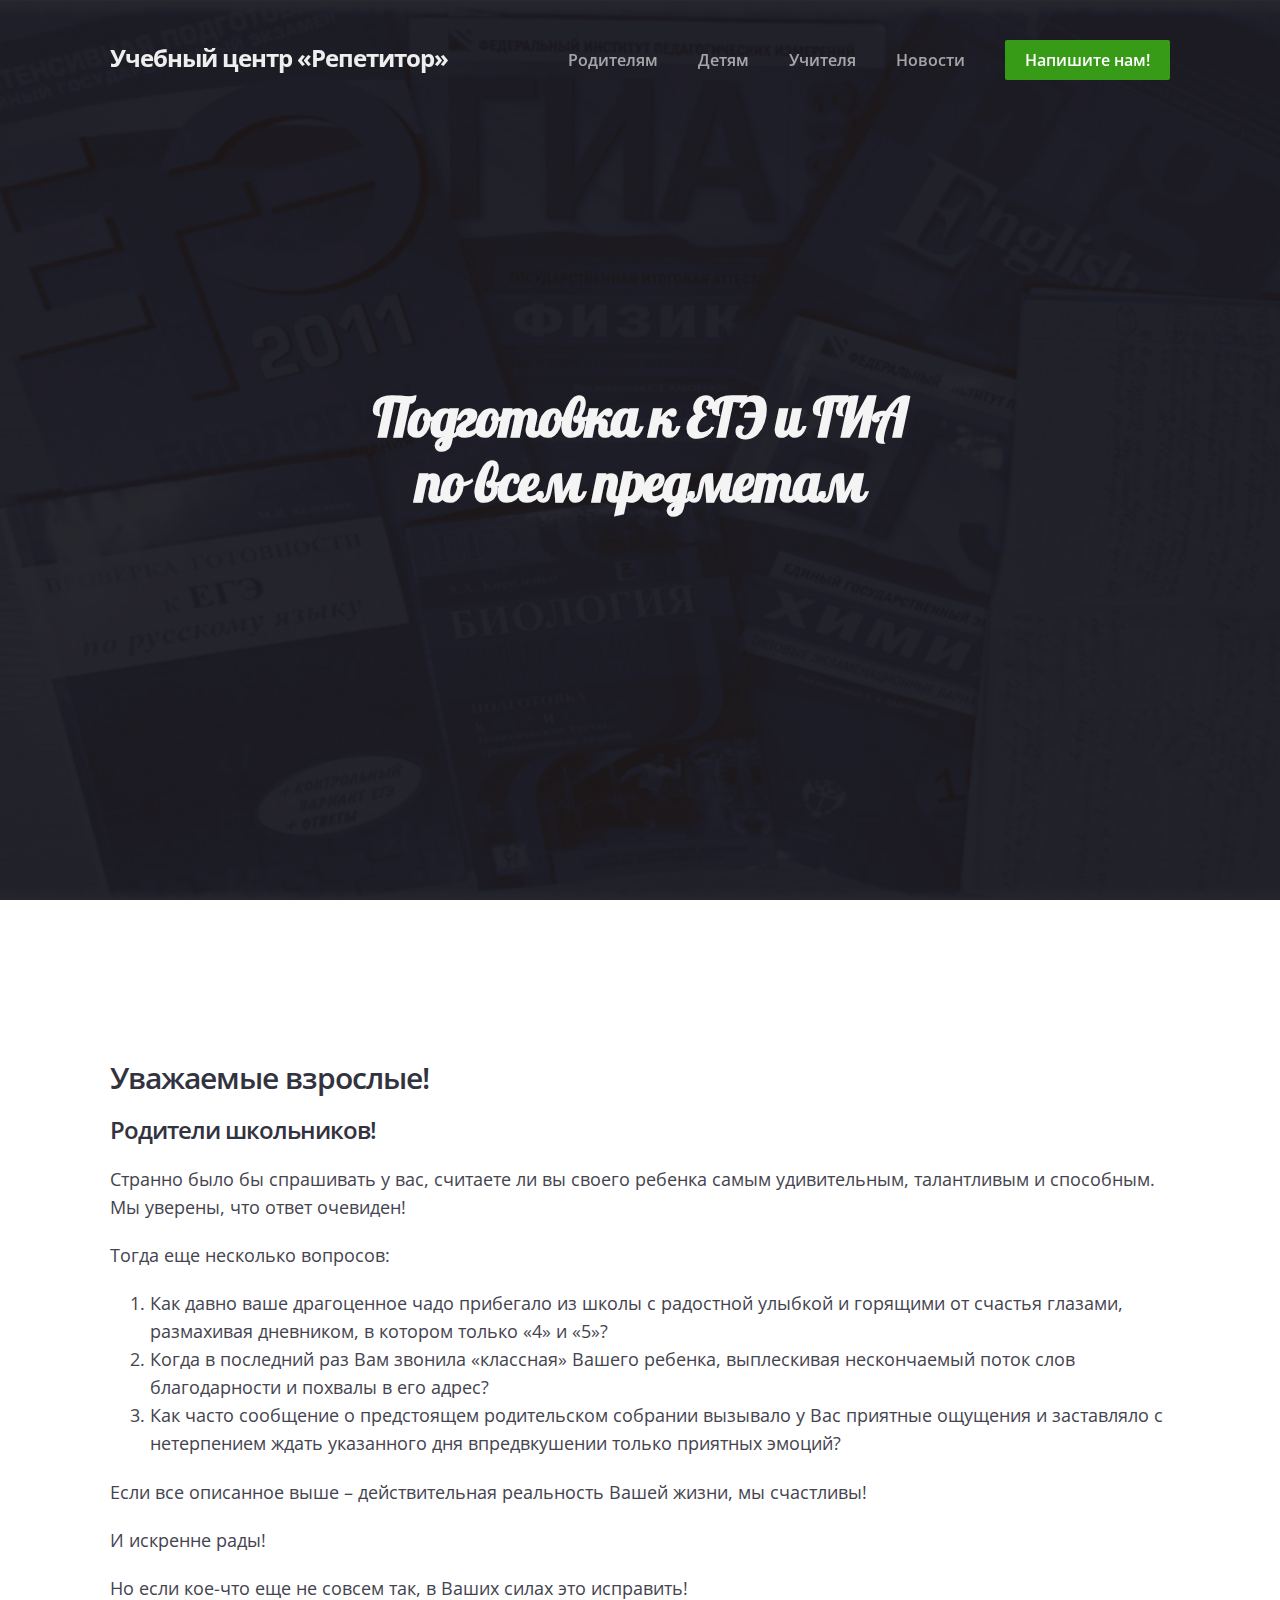
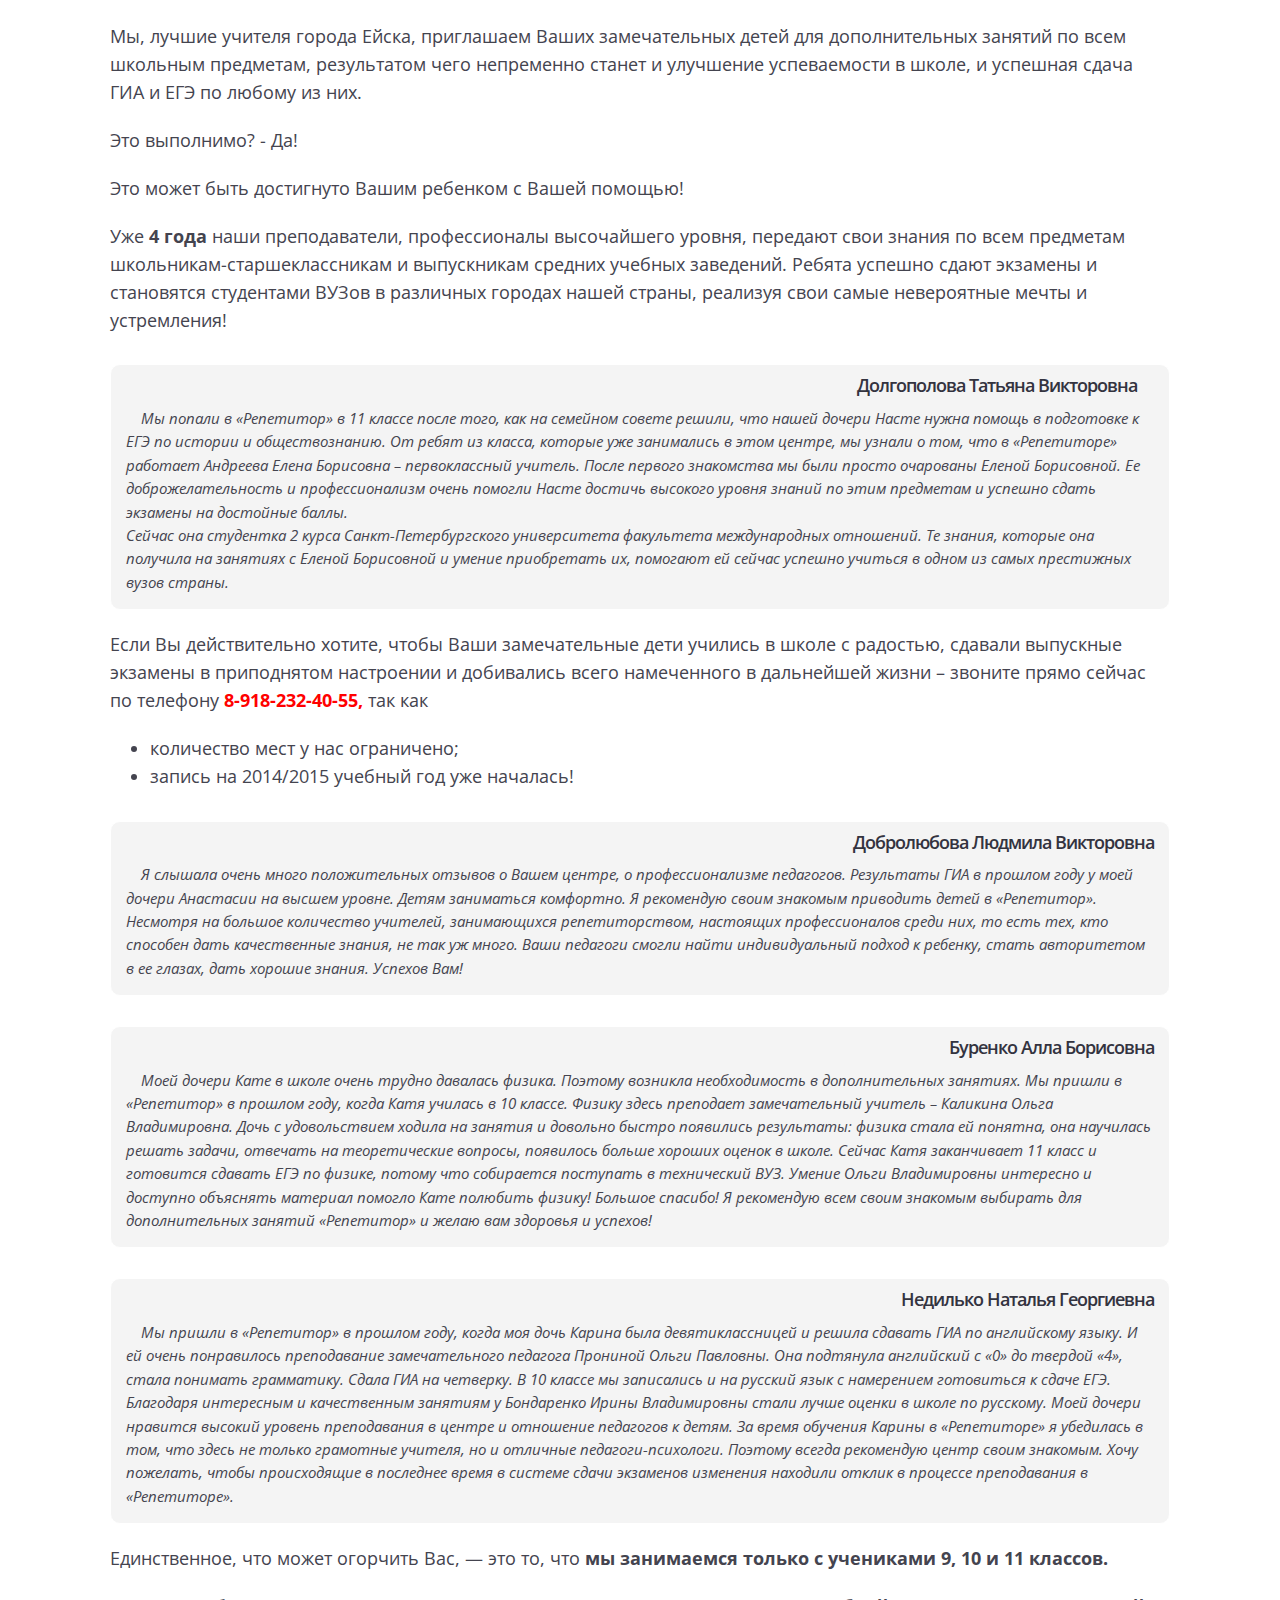
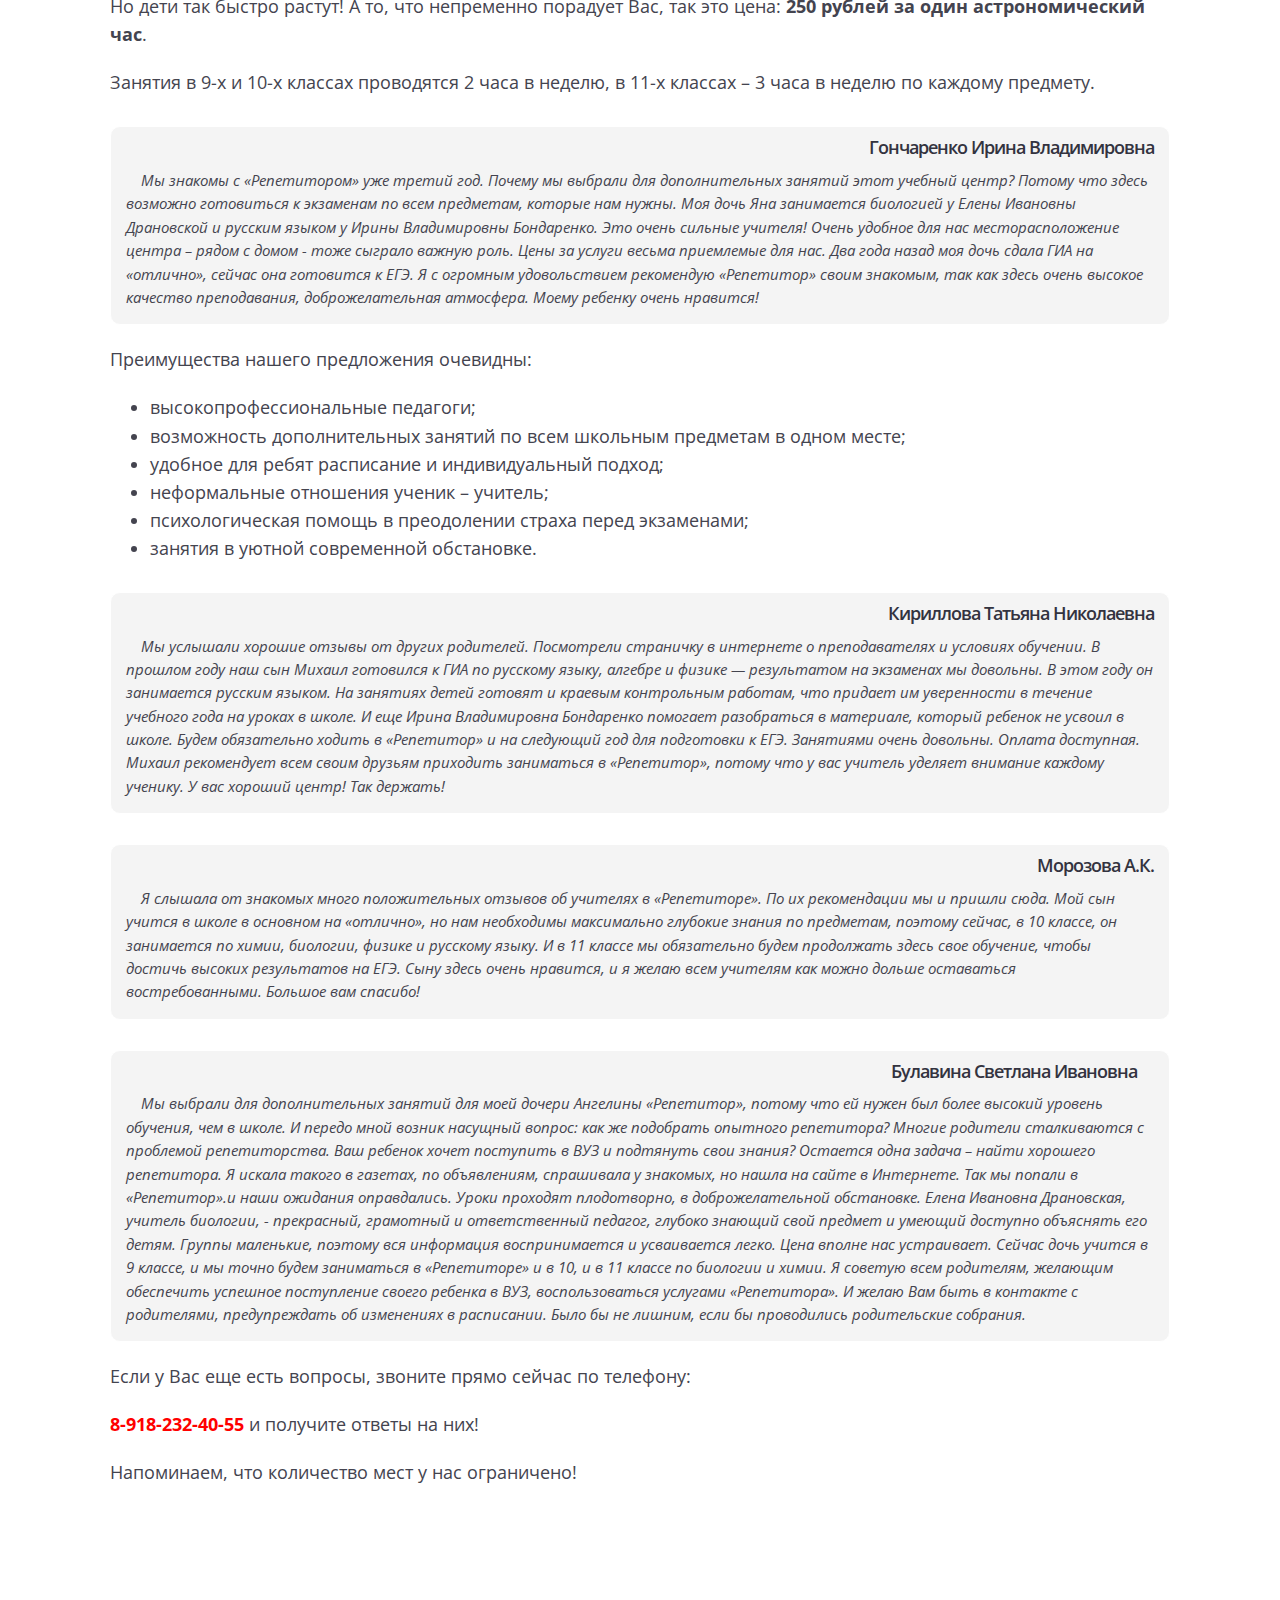
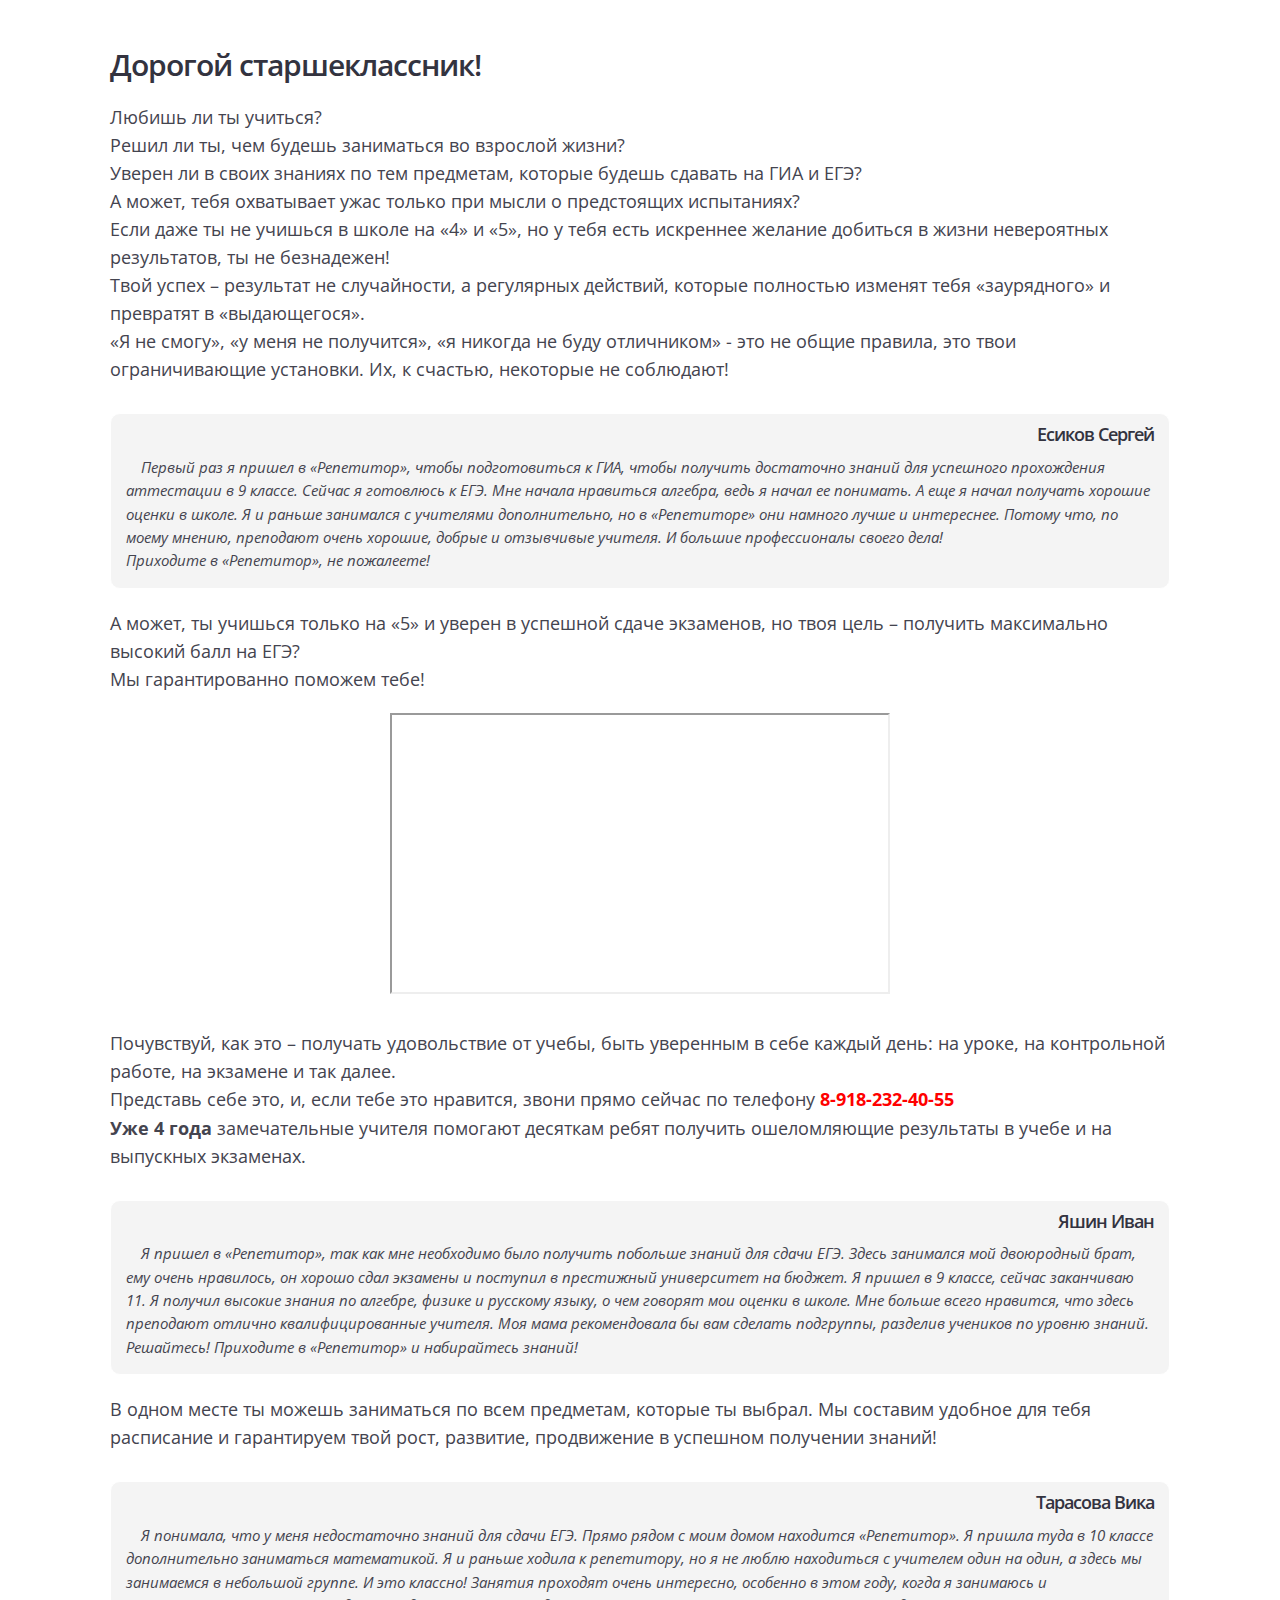
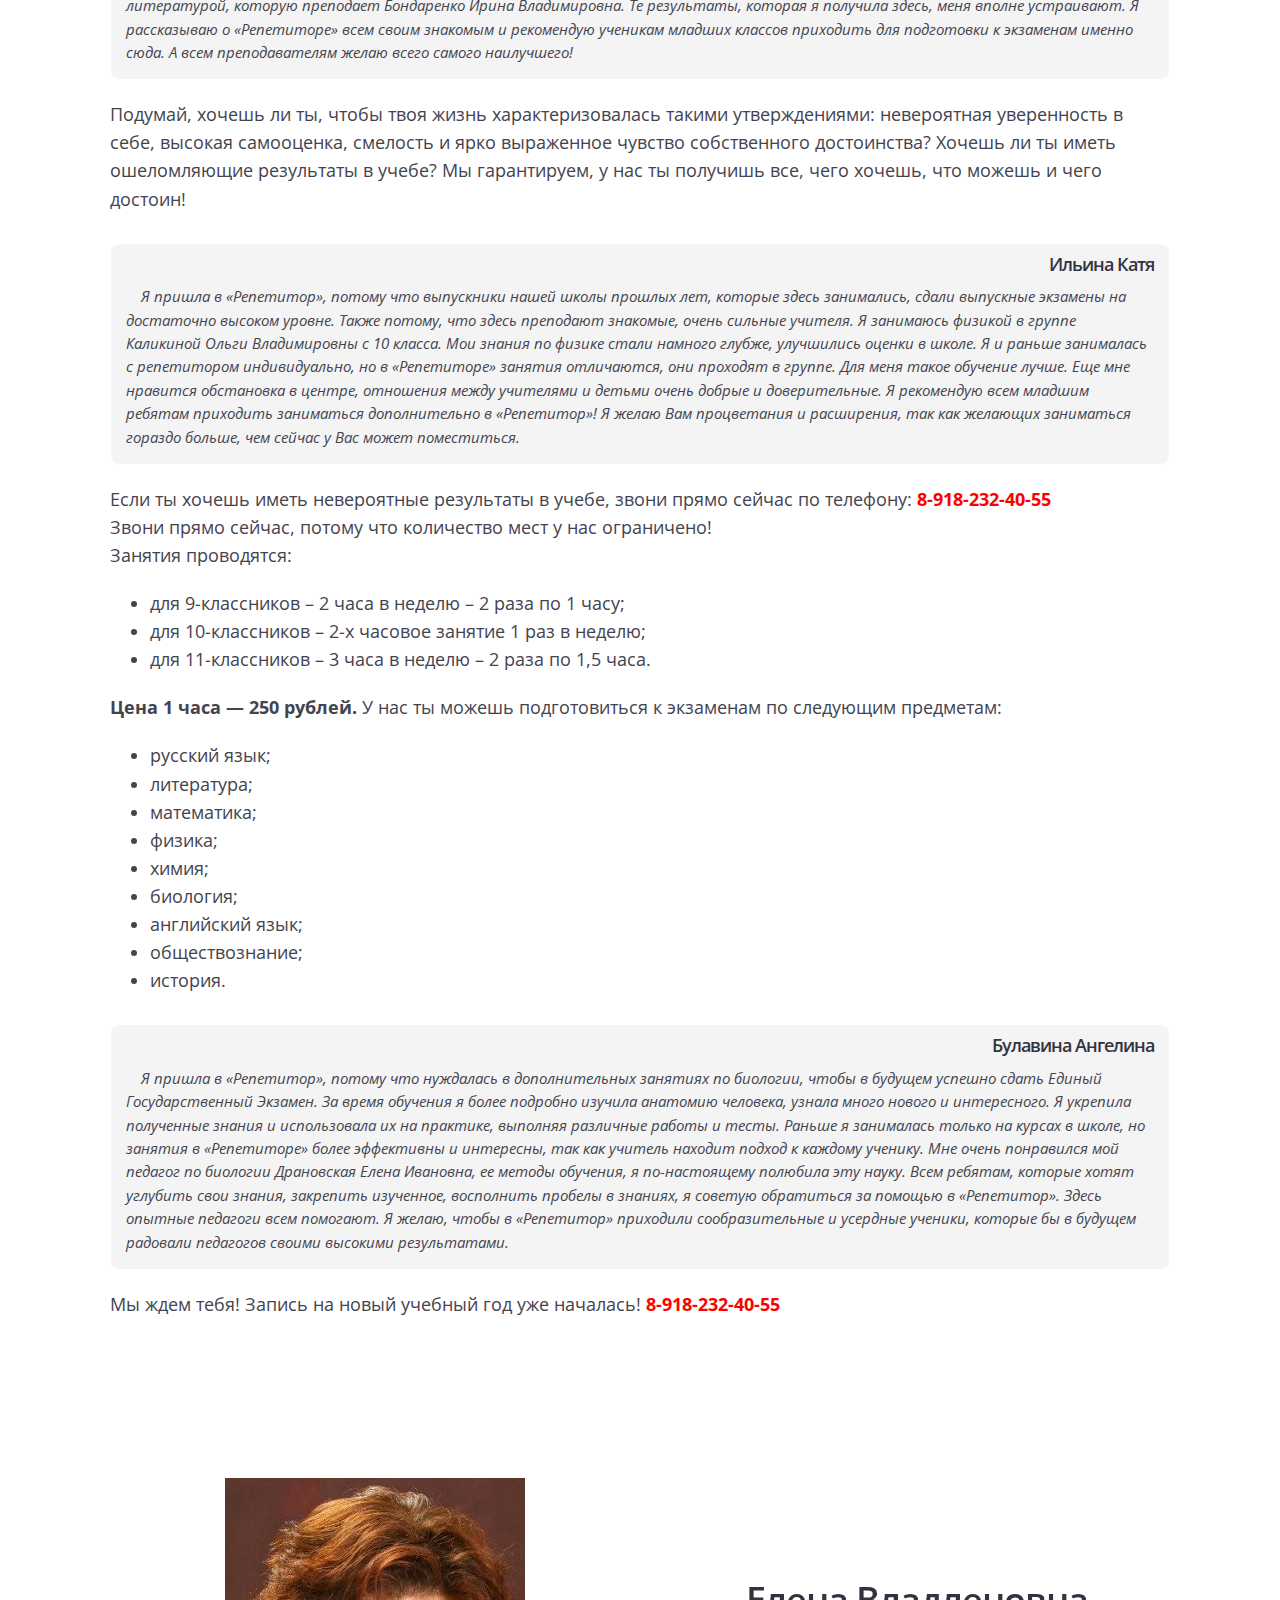
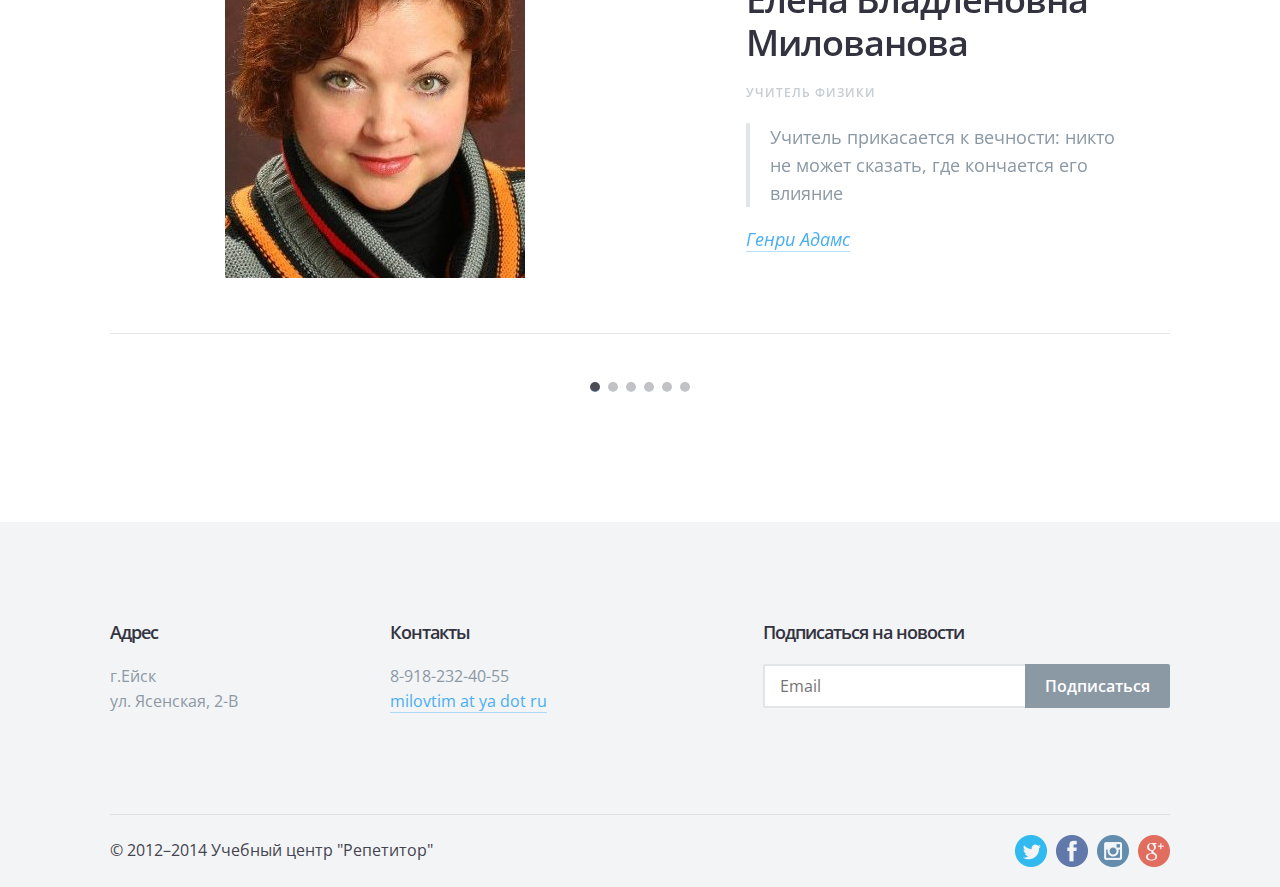
==== site/prod/index.html @ 34e7f6be "Add favicon. Introduce profiles in gradle build" ====
<!doctype html>

<html>
    <head>
        <meta charset="utf-8">
        <meta name="viewport" content="width=device-width, initial-scale=1.0">

        <title>Подготовка к ЕГЭ и ГИА | Учебный центр "Репетитор"</title>
        <meta name="description" content="Центр подготовки школьников к ЕГЭ и ГИА">

        <link rel="stylesheet" href="assets/css/flexSlider.css">
        <link rel="stylesheet" href="assets/css/glyphicons.css">
        <link rel="stylesheet" href="assets/css/main.css">
        <link rel="stylesheet" href="assets/css/second.css">

        <script src="assets/js/jquery-2.1.0.min.js"></script>
        <script src="assets/js/jquery.smartscroll.js"></script>
        <script src="assets/js/jquery.flexSlider.js"></script>
        <script src="assets/js/main.js"></script>
        <script src="assets/js/base64.js"></script>
    </head>

    <body class="home">

        <div class="fixed animated inverse navbar">
            <div class="container">

                <div class="navbar-header">
                    <a href="index.html" class="navbar-logo">Учебный центр &laquo;Репетитор&raquo;</a>
                    <button class="navbar-nav-toggle">
                        <span class="icon-bar"></span>
                        <span class="icon-bar"></span>
                        <span class="icon-bar"></span>
                    </button>
                </div><!-- .navbar-header -->

                <nav id="navbar-nav" class="navbar-nav">
                    <ul>
                        <li><a href="#toParents">Родителям</a></li>
                        <li><a href="#toChildren">Детям</a></li>
                        <li><a href="#teachers">Учителя</a></li>
                        <li><a href="blog.html">Новости</a></li>
                        <li><a href="#" class="button button-primary contact-toggle">Напишите нам!</a></li>
                    </ul>
                </nav><!-- .navbar-nav -->

            </div>
        </div><!-- .navbar -->

        <div class="content-wrapper">

            <div class="intro background-image">
                <div class="intro-copy">
                    <h1>
                        Подготовка к ЕГЭ и ГИА <br class="visible-on-desktop"/> по всем предметам
                        <!--<small>Lorem ipsum dolor sit amet, et nec fuisset copiosae, cu</small>-->
                    </h1>
                </div><!-- .intro-copy -->
                <div class="intro-overlay"></div>
            </div><!-- .intro -->

            <div class="content-inner-wrapper">

                <div class="container">

                    <section id="toParents" class="large-margin">
                        <div>
                            <h4 class="">Уважаемые взрослые!</h4>
                            <h5>Родители школьников!</h5>
                            <p>Странно было бы спрашивать у вас, <span class="italic">считаете ли вы своего ребенка самым удивительным, талантливым и способным.</span> Мы уверены, что ответ очевиден!</p>
                            <p>Тогда еще несколько вопросов:</p>
                            <ol>
                                <li>Как давно ваше драгоценное чадо прибегало из школы с радостной улыбкой и горящими от счастья глазами, размахивая дневником, в котором только «4» и «5»?</li>
                                <li> Когда в последний раз Вам звонила «классная» Вашего ребенка, выплескивая нескончаемый поток слов благодарности и похвалы в его адрес?</li>
                                <li>Как часто сообщение о предстоящем родительском собрании вызывало у Вас приятные ощущения и заставляло с нетерпением ждать указанного дня впредвкушении только приятных эмоций?</li>
                            </ol>
                            <p>Если все описанное выше – действительная реальность Вашей жизни, мы счастливы!</p>
                            <p>И искренне рады!</p>
                            <p>Но если кое-что еще не совсем так, в Ваших силах это исправить!</p>
                            <p>Мы, лучшие учителя города Ейска, приглашаем Ваших замечательных детей для дополнительных занятий по всем школьным предметам, результатом чего непременно станет и улучшение успеваемости в школе, и успешная сдача ГИА и ЕГЭ по любому из них.</p>
                            <p>Это выполнимо? - Да!</p>
                            <p>Это может быть достигнуто Вашим ребенком с Вашей помощью!</p>
                            <p>Уже <strong>4 года</strong> наши преподаватели, профессионалы высочайшего уровня, передают свои  знания по всем предметам школьникам-старшеклассникам и выпускникам средних учебных заведений. Ребята успешно сдают экзамены и становятся студентами ВУЗов в различных городах нашей страны, реализуя свои самые невероятные мечты и устремления!</p>
                            <div class="review">
                                <h6>Долгополова Татьяна Викторовна
                                    <span class="glyphicon glyphicon-phone hidden-text" data-text="ODkxODA4NTIyMDY="></span>
                                </h6>
                                <div class="content">
                                    Мы попали в «Репетитор» в 11 классе после того, как на семейном совете решили, что нашей дочери
                                    Насте нужна помощь в подготовке к ЕГЭ по истории и обществознанию. От ребят из класса, которые
                                    уже занимались в этом центре, мы узнали о том, что в «Репетиторе» работает Андреева Елена
                                    Борисовна – первоклассный учитель. После первого знакомства мы были просто очарованы Еленой
                                    Борисовной. Ее доброжелательность и профессионализм очень помогли Насте достичь высокого
                                    уровня знаний по этим предметам и успешно сдать экзамены на достойные баллы.
                                    <br/>Сейчас она студентка 2 курса Санкт-Петербургского университета факультета международных
                                    отношений. Те знания, которые она получила на занятиях с Еленой Борисовной и умение приобретать их,
                                    помогают ей сейчас успешно учиться в одном из самых престижных вузов страны.
                                </div>
                            </div>
                            <p>Если Вы действительно хотите, чтобы Ваши замечательные дети учились в школе с радостью, сдавали выпускные экзамены в приподнятом настроении и добивались всего намеченного в дальнейшей жизни – звоните прямо сейчас по телефону
                            <span class="phone-main">8-918-232-40-55,</span> так как
                            <ul>
                                <li>количество мест у нас ограничено;</li>
                                <li>запись на 2014/2015 учебный год уже началась!</li>
                            </ul>
                            <div class="review">
                                <h6>Добролюбова Людмила Викторовна</h6>
                                <div class="content">Я слышала очень много положительных отзывов о Вашем центре, о профессионализме педагогов.
                                    Результаты ГИА в прошлом году у моей дочери Анастасии на высшем уровне. Детям заниматься комфортно.
                                    Я рекомендую своим знакомым приводить детей в «Репетитор».
                                    Несмотря на большое количество учителей, занимающихся репетиторством, настоящих профессионалов среди них, то
                                    есть тех, кто способен дать качественные знания, не так уж много.
                                    Ваши педагоги смогли найти индивидуальный подход к ребенку, стать авторитетом в ее глазах, дать хорошие
                                    знания.
                                    Успехов Вам!
                                </div>
                            </div>
                            <div class="review">
                                <h6>Буренко Алла Борисовна</h6>
                                <div class="content">Моей дочери Кате в школе очень трудно давалась физика. Поэтому возникла необходимость в дополнительных
                                    занятиях.
                                    Мы пришли в «Репетитор» в прошлом году, когда Катя училась в 10 классе.
                                    Физику здесь преподает замечательный учитель – Каликина Ольга Владимировна.
                                    Дочь с удовольствием ходила на занятия и довольно быстро появились результаты: физика стала ей понятна,
                                    она научилась решать задачи, отвечать на теоретические вопросы, появилось больше хороших оценок в школе.
                                    Сейчас Катя заканчивает 11 класс и готовится сдавать ЕГЭ по физике, потому что собирается поступать в
                                    технический ВУЗ.
                                    Умение Ольги Владимировны интересно и доступно объяснять материал помогло Кате полюбить физику!
                                    Большое спасибо! Я рекомендую всем своим знакомым выбирать для дополнительных занятий «Репетитор» и желаю
                                    вам
                                    здоровья и успехов!
                                </div>
                            </div>
                            <div class="review">
                                <h6>Недилько Наталья Георгиевна</h6>
                                <div class="content">Мы пришли в «Репетитор» в прошлом году, когда моя дочь Карина была девятиклассницей и решила сдавать
                                    ГИА по английскому языку.
                                    И ей очень понравилось преподавание замечательного педагога Прониной Ольги Павловны.
                                    Она подтянула английский с «0» до твердой «4», стала понимать грамматику.
                                    Сдала ГИА на четверку. В 10 классе мы записались и на русский язык с намерением готовиться к сдаче ЕГЭ.
                                    Благодаря интересным и качественным занятиям у Бондаренко Ирины Владимировны стали лучше оценки в школе по русскому.
                                    Моей дочери нравится высокий уровень преподавания в центре и отношение педагогов к детям.
                                    За время обучения Карины в «Репетиторе» я убедилась в том, что здесь не только грамотные учителя, но и отличные педагоги-психологи.
                                    Поэтому всегда рекомендую центр своим знакомым. Хочу пожелать, чтобы происходящие в последнее время в
                                    системе сдачи экзаменов изменения находили отклик в процессе преподавания в «Репетиторе».
                                </div>
                            </div>
                            <p>Единственное, что может огорчить Вас, &mdash; это то, что <strong>мы занимаемся только с учениками 9, 10 и 11 классов.</strong></p>
                            <p>Но дети так быстро растут! А то, что непременно порадует Вас, так это цена: <strong>250 рублей за один астрономический час</strong>.</p>
                            <p>Занятия в 9-х и 10-х классах проводятся 2 часа в неделю, в 11-х классах – 3 часа в неделю по каждому предмету.</p>
                            <div class="review">
                                <h6>Гончаренко Ирина Владимировна</h6>
                                <div class="content">
                                    Мы знакомы с «Репетитором» уже третий год. Почему мы выбрали для дополнительных занятий этот учебный центр?
                                    Потому что здесь возможно готовиться к экзаменам по всем предметам, которые нам нужны.
                                    Моя дочь Яна занимается биологией у Елены Ивановны Драновской и русским языком у Ирины Владимировны
                                    Бондаренко. Это очень сильные учителя!
                                    Очень удобное для нас месторасположение центра – рядом с домом - тоже сыграло важную роль.
                                    Цены за услуги весьма приемлемые для нас. Два года назад моя дочь сдала ГИА на «отлично», сейчас она
                                    готовится к ЕГЭ.
                                    Я с огромным удовольствием рекомендую «Репетитор» своим знакомым, так как здесь очень высокое качество
                                    преподавания, доброжелательная атмосфера.
                                    Моему ребенку очень нравится!
                                </div>
                            </div>
                            <p>Преимущества нашего предложения очевидны:</p>
                            <ul>
                                <li>высокопрофессиональные педагоги;</li>
                                <li>возможность дополнительных занятий по всем школьным предметам в одном месте;</li>
                                <li>удобное для ребят расписание и индивидуальный подход;</li>
                                <li>неформальные отношения ученик – учитель;</li>
                                <li>психологическая помощь в преодолении страха перед экзаменами;</li>
                                <li>занятия в уютной современной обстановке.</li>
                            </ul>
                            <div class="review">
                                <h6>Кириллова Татьяна Николаевна</h6>
                                <div class="content">
                                    Мы услышали хорошие отзывы от других родителей. Посмотрели страничку в интернете о преподавателях и условиях
                                    обучении.
                                    В прошлом году наш сын Михаил готовился к ГИА по русскому языку, алгебре и физике &mdash; результатом на
                                    экзаменах мы довольны.
                                    В этом году он занимается русским языком. На занятиях детей готовят и краевым контрольным работам, что
                                    придает им уверенности в течение учебного года на уроках в школе.
                                    И еще Ирина Владимировна Бондаренко помогает разобраться в материале, который ребенок не усвоил в школе.
                                    Будем обязательно ходить в «Репетитор» и на следующий год для подготовки к ЕГЭ. Занятиями очень довольны.
                                    Оплата доступная.
                                    Михаил рекомендует всем своим друзьям приходить заниматься в «Репетитор», потому что у вас учитель уделяет
                                    внимание каждому ученику.
                                    У вас хороший центр! Так держать!
                                </div>
                            </div>
                            <div class="review">
                                <h6>Морозова А.К.</h6>
                                <div class="content">
                                    Я слышала от знакомых много положительных отзывов об учителях в «Репетиторе». По их рекомендации мы и пришли сюда.
                                    Мой сын учится в школе в основном на «отлично», но нам необходимы максимально глубокие знания по предметам,
                                    поэтому сейчас, в 10 классе, он занимается по химии, биологии, физике и русскому языку.
                                    И в 11 классе мы обязательно будем продолжать здесь свое обучение, чтобы достичь высоких результатов на ЕГЭ.
                                    Сыну здесь очень нравится, и я желаю всем учителям как можно дольше оставаться востребованными.
                                    Большое вам спасибо!
                                </div>
                            </div>
                            <div class="review">
                                <h6>Булавина Светлана Ивановна <span class="glyphicon glyphicon-phone hidden-text" data-text="ODkxODA3MzYzNzk="></span>
                                </h6>
                                <div class="content">
                                    Мы выбрали для дополнительных занятий для моей дочери Ангелины «Репетитор», потому что ей нужен был более высокий уровень обучения, чем в школе.
                                    И передо мной возник насущный вопрос: как же подобрать опытного репетитора? Многие родители сталкиваются с проблемой репетиторства.
                                    Ваш ребенок хочет поступить в ВУЗ и подтянуть свои знания? Остается одна задача – найти хорошего репетитора.
                                    Я искала такого в газетах, по объявлениям, спрашивала у знакомых, но нашла на сайте в Интернете.
                                    Так мы попали в «Репетитор».и наши ожидания оправдались. Уроки проходят плодотворно, в доброжелательной обстановке.
                                    Елена Ивановна Драновская, учитель биологии, - прекрасный, грамотный и ответственный педагог, глубоко знающий
                                    свой предмет и умеющий доступно объяснять его детям.
                                    Группы маленькие, поэтому вся информация воспринимается и усваивается легко. Цена вполне нас устраивает.
                                    Сейчас дочь учится в 9 классе, и мы точно будем заниматься в «Репетиторе» и в 10, и в 11 классе по биологии и химии.
                                    Я советую всем родителям, желающим обеспечить успешное поступление своего ребенка в ВУЗ, воспользоваться
                                    услугами «Репетитора».
                                    И желаю Вам быть в контакте с родителями, предупреждать об изменениях в расписании. Было бы не лишним, если бы проводились родительские собрания.
                                </div>
                            </div>
                            <p>Если у Вас еще есть вопросы, звоните прямо сейчас по телефону:</p>
                            <p><span class="phone-main">8-918-232-40-55</span> и получите ответы на них!</p>
                            <p>Напоминаем, что количество мест у нас ограничено!</p>
                        </div>
                    </section><!-- #toParents -->

                    <section id="toChildren">
                        <h4>Дорогой старшеклассник!</h4>
                        <div>
                            <p>
                                Любишь ли ты учиться?<br/>
                                Решил ли ты, чем будешь заниматься во взрослой жизни?<br/>
                                Уверен ли в своих знаниях по тем предметам, которые будешь сдавать на ГИА и ЕГЭ?<br/>
                                А может, тебя охватывает ужас только при мысли о предстоящих испытаниях?<br/>
                                Если даже ты не учишься в школе на «4» и «5», но у тебя есть искреннее желание добиться в жизни невероятных результатов, ты не безнадежен!<br/>
                                Твой успех – результат не случайности, а регулярных действий, которые полностью изменят тебя «заурядного» и превратят в «выдающегося».<br/>
                                «Я не смогу», «у меня не получится», «я никогда не буду отличником» - это не общие правила, это твои ограничивающие установки.
                                Их, к счастью, некоторые не соблюдают!
                            </p>

                            <div class="review">
                                <h6>Есиков Сергей</h6>
                                <div class="content">Первый раз я пришел в «Репетитор», чтобы подготовиться к ГИА, чтобы получить достаточно знаний для
                                    успешного прохождения аттестации в 9 классе. Сейчас я готовлюсь к ЕГЭ. Мне начала нравиться алгебра, ведь я
                                    начал ее понимать. А еще я начал получать хорошие оценки в школе. Я и раньше занимался с учителями
                                    дополнительно, но в «Репетиторе» они намного лучше и интереснее. Потому что, по моему мнению, преподают
                                    очень хорошие, добрые и отзывчивые учителя. И большие профессионалы своего дела!
                                    <br/>Приходите в «Репетитор», не пожалеете!
                                </div>
                            </div>
                            <p>
                                А может, ты учишься только на «5» и уверен в успешной сдаче экзаменов, но твоя цель – получить максимально высокий балл на ЕГЭ?
                                <br/>Мы гарантированно поможем тебе!
                            <div style="text-align: center">
                                <iframe src="//player.vimeo.com/video/97669392?byline=0&amp;portrait=0"
                                        width="500"
                                        height="281"
                                        frameborder="1"
                                        webkitallowfullscreen mozallowfullscreen allowfullscreen></iframe>
                            </div>

                                <br/>Почувствуй, как это – получать удовольствие от учебы, быть уверенным в себе каждый день: на уроке, на контрольной работе, на экзамене и так далее.
                                <br/>Представь себе это, и, если тебе это нравится, звони прямо сейчас по телефону
                                <span class="phone-main">8-918-232-40-55</span>
                                <br/><strong>Уже 4 года </strong>замечательные учителя помогают десяткам ребят получить ошеломляющие результаты в учебе и на выпускных экзаменах.
                            </p>

                            <div class="review">
                                <h6>Яшин Иван</h6>

                                <div class="content">Я пришел в «Репетитор», так как мне необходимо было получить побольше знаний для сдачи ЕГЭ. Здесь
                                    занимался мой двоюродный брат, ему очень нравилось, он хорошо сдал экзамены и поступил в престижный
                                    университет на бюджет. Я пришел в 9 классе, сейчас заканчиваю 11. Я получил высокие знания по алгебре,
                                    физике и русскому языку, о чем говорят мои оценки в школе. Мне больше всего нравится, что здесь преподают
                                    отлично квалифицированные учителя.
                                    Моя мама рекомендовала бы вам сделать подгруппы, разделив учеников по уровню знаний.
                                    Решайтесь! Приходите в «Репетитор» и набирайтесь знаний!
                                </div>
                            </div>

                            <p>В одном месте ты можешь заниматься по всем предметам, которые ты выбрал. Мы составим удобное для тебя расписание и гарантируем твой рост, развитие, продвижение в успешном получении знаний!</p>

                            <div class="review">
                                <h6>Тарасова Вика</h6>

                                <div class="content">Я понимала, что у меня недостаточно знаний для сдачи ЕГЭ. Прямо рядом с моим домом находится
                                    «Репетитор». Я пришла туда в 10 классе дополнительно заниматься математикой. Я и раньше ходила к репетитору,
                                    но я не люблю находиться с учителем один на один, а здесь мы занимаемся в небольшой группе. И это классно!
                                    Занятия проходят очень интересно, особенно в этом году, когда я занимаюсь и литературой, которую преподает
                                    Бондаренко Ирина Владимировна. Те результаты, которая я получила здесь, меня вполне устраивают.
                                    Я рассказываю о «Репетиторе» всем своим знакомым и рекомендую ученикам младших классов приходить для
                                    подготовки к экзаменам именно сюда. А всем преподавателям желаю всего самого наилучшего!
                                </div>
                            </div>
                            <p>
                                Подумай, хочешь ли ты, чтобы твоя жизнь характеризовалась такими утверждениями: невероятная уверенность в себе, высокая самооценка, смелость и ярко выраженное чувство собственного достоинства?
                                Хочешь ли ты иметь ошеломляющие результаты в учебе?
                                Мы гарантируем, у нас ты получишь все, чего хочешь, что можешь и чего достоин!
                            </p>

                            <div class="review">
                                <h6>Ильина Катя</h6>

                                <div class="content">Я пришла в «Репетитор», потому что выпускники нашей школы прошлых лет, которые здесь занимались, сдали
                                    выпускные экзамены на достаточно высоком уровне. Также потому, что здесь преподают знакомые, очень сильные
                                    учителя. Я занимаюсь физикой в группе Каликиной Ольги Владимировны с 10 класса. Мои знания по физике стали
                                    намного глубже, улучшились оценки в школе. Я и раньше занималась с репетитором индивидуально, но в
                                    «Репетиторе» занятия отличаются, они проходят в группе. Для меня такое обучение лучше. Еще мне нравится
                                    обстановка в центре, отношения между учителями и детьми очень добрые и доверительные.
                                    Я рекомендую всем младшим ребятам приходить заниматься дополнительно в «Репетитор»! Я желаю Вам процветания и расширения,
                                    так как желающих заниматься гораздо больше, чем сейчас у Вас может поместиться.
                                </div>
                            </div>
                            <p>
                                Если ты хочешь иметь невероятные результаты в учебе, звони прямо сейчас по телефону:
                                <span class="phone-main">8-918-232-40-55</span>
                                <br/>Звони прямо сейчас, потому что количество мест у нас ограничено!
                                <br/>Занятия проводятся:
                            </p>
                            <ul>
                                <li>для 9-классников – 2 часа в неделю – 2 раза по 1 часу;</li>
                                <li>для 10-классников – 2-х часовое занятие 1 раз в неделю;</li>
                                <li>для 11-классников – 3 часа в неделю – 2 раза по 1,5 часа.</li>
                            </ul>
                            <p>
                                <strong>Цена 1 часа &mdash; 250 рублей.</strong>
                                У нас ты можешь подготовиться к экзаменам по следующим предметам:
                            </p>
                            <ul>
                                <li>русский язык;</li>
                                <li>литература;</li>
                                <li>математика;</li>
                                <li>физика;</li>
                                <li>химия;</li>
                                <li>биология;</li>
                                <li>английский язык;</li>
                                <li>обществознание;</li>
                                <li>история.</li>
                            </ul>
                            <div class="review">
                                <h6>Булавина Ангелина</h6>
                                <div class="content">Я пришла в «Репетитор», потому что нуждалась в дополнительных занятиях по биологии, чтобы в будущем успешно сдать Единый Государственный Экзамен.
                                    За время обучения я более подробно изучила анатомию человека, узнала много нового и интересного.
                                    Я укрепила полученные знания и использовала их на практике, выполняя различные работы и тесты.
                                    Раньше я занималась только на курсах в школе, но занятия в «Репетиторе» более эффективны и интересны, так как учитель находит подход к каждому ученику.
                                    Мне очень понравился мой педагог по биологии Драновская Елена Ивановна, ее методы обучения, я по-настоящему полюбила эту науку.
                                    Всем ребятам, которые хотят углубить свои знания, закрепить изученное, восполнить пробелы в знаниях,
                                    я советую обратиться за помощью в «Репетитор». Здесь опытные педагоги всем помогают.
                                    Я желаю, чтобы в «Репетитор» приходили сообразительные и усердные ученики, которые бы в будущем радовали педагогов своими высокими результатами.
                                </div>
                            </div>
                            <p>
                                Мы ждем тебя!
                                Запись на новый учебный год уже началась!
                                <span class="phone-main">8-918-232-40-55</span>
                            </p>
                        </div>
                    </section>

                    <hr class="visible-on-phone">

                    <section id="teachers" class="large-margin">
                        <div class="slider">
<ul class="slides">
<li>
<div class="showStaff">
<img class="showcase-image" src="assets/img/teachers/teacher_phis.jpg" alt="учитель физики"><div class="showcase-description">
<h3>Елена Владленовна Милованова</h3>
<p class="meta">учитель физики</p>
<blockquote cite="http://lib.ru/ANEKDOTY/humprinc.txt_Ascii.txt">Учитель прикасается к вечности: никто не может сказать, где кончается его влияние</blockquote>
<cite><a href="http://ru.wikipedia.org/wiki/%D0%90%D0%B4%D0%B0%D0%BC%D1%81,_%D0%93%D0%B5%D0%BD%D1%80%D0%B8_%D0%91%D1%80%D1%83%D0%BA%D1%81">Генри Адамс</a></cite>
</div>
</div>
</li>
<li>
<div class="showStaff">
<img class="showcase-image" src="assets/img/teachers/teacher_bio.jpg" alt="учитель химии и биологии"><div class="showcase-description">
<h3>Елена Ивановна Драновская</h3>
<p class="meta">учитель химии и биологии</p>
<blockquote cite="http://ru.wikiquote.org/wiki/%D0%AD%D0%BB%D0%B1%D0%B5%D1%80%D1%82_%D0%93%D1%80%D0%B8%D0%BD_%D0%A5%D0%B0%D0%B1%D0%B1%D0%B0%D1%80%D0%B4">
                Учитель - это человек, который выращивает две мысли там, где раньше росла одна
            </blockquote>
<cite><a href="http://ru.wikiquote.org/wiki/%D0%AD%D0%BB%D0%B1%D0%B5%D1%80%D1%82_%D0%93%D1%80%D0%B8%D0%BD_%D0%A5%D0%B0%D0%B1%D0%B1%D0%B0%D1%80%D0%B4">Эльберт Хаббард</a></cite>
</div>
</div>
</li>
<li>
<div class="showStaff">
<img class="showcase-image" src="assets/img/teachers/teacher_en.jpg" alt="учитель английского языка"><div class="showcase-description">
<h3>Ольга Павловна Пронина</h3>
<p class="meta">учитель английского языка</p>
<blockquote cite="http://ru.wikipedia.org/wiki/%D0%9C%D0%B0%D0%BA%D0%B0%D1%80%D0%B5%D0%BD%D0%BA%D0%BE,_%D0%90%D0%BD%D1%82%D0%BE%D0%BD_%D0%A1%D0%B5%D0%BC%D1%91%D0%BD%D0%BE%D0%B2%D0%B8%D1%87">
                Только живой пример воспитывает ребенка, а не слова, пусть самые хорошие, но не подкрепленные делом
            </blockquote>
<cite><a href="http://ru.wikipedia.org/wiki/%D0%9C%D0%B0%D0%BA%D0%B0%D1%80%D0%B5%D0%BD%D0%BA%D0%BE,_%D0%90%D0%BD%D1%82%D0%BE%D0%BD_%D0%A1%D0%B5%D0%BC%D1%91%D0%BD%D0%BE%D0%B2%D0%B8%D1%87">Антон Макаренко</a></cite>
</div>
</div>
</li>
<li>
<div class="showStaff">
<img class="showcase-image" src="assets/img/teachers/teacher_hist.jpg" alt="учитель истории и обществознания"><div class="showcase-description">
<h3>Елена Борисовна Андреева</h3>
<p class="meta">учитель истории и обществознания</p>
<blockquote cite="http://ru.wikiquote.org/wiki/%D0%AD%D0%BB%D0%B1%D0%B5%D1%80%D1%82_%D0%93%D1%80%D0%B8%D0%BD_%D0%A5%D0%B0%D0%B1%D0%B1%D0%B0%D1%80%D0%B4">
                Учитель, могущий наделить своих воспитанников способностью находить радость в труде, должен быть увенчан лаврами
            </blockquote>
<cite><a href="http://ru.wikiquote.org/wiki/%D0%AD%D0%BB%D0%B1%D0%B5%D1%80%D1%82_%D0%93%D1%80%D0%B8%D0%BD_%D0%A5%D0%B0%D0%B1%D0%B1%D0%B0%D1%80%D0%B4">Эльберт Хаббард</a></cite>
</div>
</div>
</li>
<li>
<div class="showStaff">
<img class="showcase-image" src="assets/img/teachers/teacher_rus.jpg" alt="учитель русского языка и литературы"><div class="showcase-description">
<h3>Ирина Владимировна Бондаренко</h3>
<p class="meta">учитель русского языка и литературы</p>
<blockquote cite="http://ru.wikipedia.org/wiki/%D0%AD%D0%BC%D0%B5%D1%80%D1%81%D0%BE%D0%BD,_%D0%A0%D0%B0%D0%BB%D1%8C%D1%84_%D0%A3%D0%BE%D0%BB%D0%B4%D0%BE">
                Учитель &ndash; человек, который может делать трудные вещи лёгкими
            </blockquote>
<cite><a href="http://ru.wikipedia.org/wiki/%D0%AD%D0%BC%D0%B5%D1%80%D1%81%D0%BE%D0%BD,_%D0%A0%D0%B0%D0%BB%D1%8C%D1%84_%D0%A3%D0%BE%D0%BB%D0%B4%D0%BE">Ральф Эмельсон</a></cite>
</div>
</div>
</li>
<li>
<div class="showStaff">
<img class="showcase-image" src="assets/img/teachers/teacher_phis1.jpg" alt="учитель физики"><div class="showcase-description">
<h3>Ольга Владимировна Каликина</h3>
<p class="meta">учитель физики</p>
<blockquote cite="http://www.livelib.ru/quote/568649">
                Всему, что необходимо знать, научить нельзя, учитель может сделать только одно - указать дорогу
            </blockquote>
<cite><a href="http://ru.wikipedia.org/wiki/%D0%9E%D0%BB%D0%B4%D0%B8%D0%BD%D0%B3%D1%82%D0%BE%D0%BD,_%D0%A0%D0%B8%D1%87%D0%B0%D1%80%D0%B4">Ричард Олдингтон</a></cite>
</div>
</div>
</li>
</ul>
</div>

                    </section><!--#teachers-->

                </div><!-- .container -->

                <!-- footer-->
                <div class="footer">
                    <div class="container">

                        <div class="medium-margin">

                            <div class="grid">
                                <div class="tablet-6 desktop-3">
                                    <h6>Адрес</h6>
                                    <p class="muted">
                                        г.Ейск<br>
                                        ул. Ясенская, 2-В
                                    </p>
                                </div>

                                <div class="tablet-6 desktop-4">
                                    <h6>Контакты</h6>
                                    <p class="muted">
                                        8-918-232-40-55<br>
                                        <a href="mailto:milovtim@ya.ru">milovtim at ya dot ru</a>
                                    </p>
                                </div>

                                <div class="tablet-12 desktop-5">
                                    <h6>Подписаться на новости</h6>

                                    <!-- Subscription form -->
                                    <form class="subscription-form">
                                        <div class="form-group">
                                            <div class="input-group">
                                                <input class="input" name="email_address" type="text" placeholder="Email">
                                                <span class="input-group-button">
                                                    <button class="button" type="submit" data-loading-text="Минуточку...">Подписаться</button>
                                                </span>
                                            </div>
                                        </div>
                                    </form>
                                </div>
                            </div><!-- .grid -->

                        </div><!-- .medium-margin -->
                        <hr>
                        <div class="grid grid-centered grid-justified">
                            <div class="tiny-margin">
                                © 2012–2014 Учебный центр "Репетитор"
                            </div>
                            <div class="tiny-margin">
                                <a href="http://twitter.com" class="icon-social-twitter"></a>
                                <a href="http://facebook.com" class="icon-social-facebook"></a>
                                <a href="http://instagram.com" class="icon-social-instagram"></a>
                                <a href="http://plus.google.com" class="icon-social-google"></a>
                            </div>
                        </div><!-- .grid -->
                    </div>
                </div>
                <!-- /footer-->

            </div><!-- .content-wrapper -->
        </div><!-- .global-wrapper -->

        <!-- Contact form -->
        <div class="contact-wrapper">
            <button type="button" class="close contact-toggle" aria-hidden="true">&times;</button>
            <div class="contact-form-container">
                <form class="contact-form">
                    <div class="form-group">
                        <input id="contact-email" class="input" name="email" type="email" placeholder="Ваш email">
                    </div>
                    <div class="form-group">
                        <textarea id="contact-message" class="input" name="message" placeholder="Ваше сообщение" rows="5"></textarea>
                    </div>
                    <button type="submit" class="button button-primary" data-loading-text="Отправка...">ОК</button>
                </form>
            </div>
        </div><!-- .contact-container -->
            <!-- Yandex.Metrika counter -->
            <script type="text/javascript">
                (function (d, w, c) {
                    (w[c] = w[c] || []).push(function() {
                        try {
                            w.yaCounter3759367 = new Ya.Metrika({id:3759367,
                                clickmap:true,
                                trackLinks:true});
                        } catch(e) { }
                    });

                    var n = d.getElementsByTagName("script")[0],
                            s = d.createElement("script"),
                            f = function () { n.parentNode.insertBefore(s, n); };
                    s.type = "text/javascript";
                    s.async = true;
                    s.src = (d.location.protocol == "https:" ? "https:" : "http:") + "//mc.yandex.ru/metrika/watch.js";

                    if (w.opera == "[object Opera]") {
                        d.addEventListener("DOMContentLoaded", f, false);
                    } else { f(); }
                })(document, window, "yandex_metrika_callbacks");
            </script>
            <noscript><div><img src="//mc.yandex.ru/watch/3759367" style="position:absolute; left:-9999px;" alt="" /></div></noscript>
            <!-- /Yandex.Metrika counter -->

    </body>
</html>
---- site/prod/assets/css/glyphicons.css ----
@font-face {
    font-family: 'Glyphicons Halflings';

    src: url('../fonts/glyphicons-halflings-regular.eot');
    src: url('../fonts/glyphicons-halflings-regular.eot?#iefix') format('embedded-opentype'), url('../fonts/glyphicons-halflings-regular.woff') format('woff'), url('../fonts/glyphicons-halflings-regular.ttf') format('truetype'), url('../fonts/glyphicons-halflings-regular.svg#glyphicons_halflingsregular') format('svg');
}
.glyphicon {
    position: relative;
    top: 1px;
    display: inline-block;
    font-family: 'Glyphicons Halflings',serif;
    font-style: normal;
    font-weight: normal;
    line-height: 1;

    -webkit-font-smoothing: antialiased;
    -moz-osx-font-smoothing: grayscale;
}
.glyphicon-asterisk:before {
    content: "\2a";
}
.glyphicon-plus:before {
    content: "\2b";
}
.glyphicon-euro:before {
    content: "\20ac";
}
.glyphicon-minus:before {
    content: "\2212";
}
.glyphicon-cloud:before {
    content: "\2601";
}
.glyphicon-envelope:before {
    content: "\2709";
}
.glyphicon-pencil:before {
    content: "\270f";
}
.glyphicon-glass:before {
    content: "\e001";
}
.glyphicon-music:before {
    content: "\e002";
}
.glyphicon-search:before {
    content: "\e003";
}
.glyphicon-heart:before {
    content: "\e005";
}
.glyphicon-star:before {
    content: "\e006";
}
.glyphicon-star-empty:before {
    content: "\e007";
}
.glyphicon-user:before {
    content: "\e008";
}
.glyphicon-film:before {
    content: "\e009";
}
.glyphicon-th-large:before {
    content: "\e010";
}
.glyphicon-th:before {
    content: "\e011";
}
.glyphicon-th-list:before {
    content: "\e012";
}
.glyphicon-ok:before {
    content: "\e013";
}
.glyphicon-remove:before {
    content: "\e014";
}
.glyphicon-zoom-in:before {
    content: "\e015";
}
.glyphicon-zoom-out:before {
    content: "\e016";
}
.glyphicon-off:before {
    content: "\e017";
}
.glyphicon-signal:before {
    content: "\e018";
}
.glyphicon-cog:before {
    content: "\e019";
}
.glyphicon-trash:before {
    content: "\e020";
}
.glyphicon-home:before {
    content: "\e021";
}
.glyphicon-file:before {
    content: "\e022";
}
.glyphicon-time:before {
    content: "\e023";
}
.glyphicon-road:before {
    content: "\e024";
}
.glyphicon-download-alt:before {
    content: "\e025";
}
.glyphicon-download:before {
    content: "\e026";
}
.glyphicon-upload:before {
    content: "\e027";
}
.glyphicon-inbox:before {
    content: "\e028";
}
.glyphicon-play-circle:before {
    content: "\e029";
}
.glyphicon-repeat:before {
    content: "\e030";
}
.glyphicon-refresh:before {
    content: "\e031";
}
.glyphicon-list-alt:before {
    content: "\e032";
}
.glyphicon-lock:before {
    content: "\e033";
}
.glyphicon-flag:before {
    content: "\e034";
}
.glyphicon-headphones:before {
    content: "\e035";
}
.glyphicon-volume-off:before {
    content: "\e036";
}
.glyphicon-volume-down:before {
    content: "\e037";
}
.glyphicon-volume-up:before {
    content: "\e038";
}
.glyphicon-qrcode:before {
    content: "\e039";
}
.glyphicon-barcode:before {
    content: "\e040";
}
.glyphicon-tag:before {
    content: "\e041";
}
.glyphicon-tags:before {
    content: "\e042";
}
.glyphicon-book:before {
    content: "\e043";
}
.glyphicon-bookmark:before {
    content: "\e044";
}
.glyphicon-print:before {
    content: "\e045";
}
.glyphicon-camera:before {
    content: "\e046";
}
.glyphicon-font:before {
    content: "\e047";
}
.glyphicon-bold:before {
    content: "\e048";
}
.glyphicon-italic:before {
    content: "\e049";
}
.glyphicon-text-height:before {
    content: "\e050";
}
.glyphicon-text-width:before {
    content: "\e051";
}
.glyphicon-align-left:before {
    content: "\e052";
}
.glyphicon-align-center:before {
    content: "\e053";
}
.glyphicon-align-right:before {
    content: "\e054";
}
.glyphicon-align-justify:before {
    content: "\e055";
}
.glyphicon-list:before {
    content: "\e056";
}
.glyphicon-indent-left:before {
    content: "\e057";
}
.glyphicon-indent-right:before {
    content: "\e058";
}
.glyphicon-facetime-video:before {
    content: "\e059";
}
.glyphicon-picture:before {
    content: "\e060";
}
.glyphicon-map-marker:before {
    content: "\e062";
}
.glyphicon-adjust:before {
    content: "\e063";
}
.glyphicon-tint:before {
    content: "\e064";
}
.glyphicon-edit:before {
    content: "\e065";
}
.glyphicon-share:before {
    content: "\e066";
}
.glyphicon-check:before {
    content: "\e067";
}
.glyphicon-move:before {
    content: "\e068";
}
.glyphicon-step-backward:before {
    content: "\e069";
}
.glyphicon-fast-backward:before {
    content: "\e070";
}
.glyphicon-backward:before {
    content: "\e071";
}
.glyphicon-play:before {
    content: "\e072";
}
.glyphicon-pause:before {
    content: "\e073";
}
.glyphicon-stop:before {
    content: "\e074";
}
.glyphicon-forward:before {
    content: "\e075";
}
.glyphicon-fast-forward:before {
    content: "\e076";
}
.glyphicon-step-forward:before {
    content: "\e077";
}
.glyphicon-eject:before {
    content: "\e078";
}
.glyphicon-chevron-left:before {
    content: "\e079";
}
.glyphicon-chevron-right:before {
    content: "\e080";
}
.glyphicon-plus-sign:before {
    content: "\e081";
}
.glyphicon-minus-sign:before {
    content: "\e082";
}
.glyphicon-remove-sign:before {
    content: "\e083";
}
.glyphicon-ok-sign:before {
    content: "\e084";
}
.glyphicon-question-sign:before {
    content: "\e085";
}
.glyphicon-info-sign:before {
    content: "\e086";
}
.glyphicon-screenshot:before {
    content: "\e087";
}
.glyphicon-remove-circle:before {
    content: "\e088";
}
.glyphicon-ok-circle:before {
    content: "\e089";
}
.glyphicon-ban-circle:before {
    content: "\e090";
}
.glyphicon-arrow-left:before {
    content: "\e091";
}
.glyphicon-arrow-right:before {
    content: "\e092";
}
.glyphicon-arrow-up:before {
    content: "\e093";
}
.glyphicon-arrow-down:before {
    content: "\e094";
}
.glyphicon-share-alt:before {
    content: "\e095";
}
.glyphicon-resize-full:before {
    content: "\e096";
}
.glyphicon-resize-small:before {
    content: "\e097";
}
.glyphicon-exclamation-sign:before {
    content: "\e101";
}
.glyphicon-gift:before {
    content: "\e102";
}
.glyphicon-leaf:before {
    content: "\e103";
}
.glyphicon-fire:before {
    content: "\e104";
}
.glyphicon-eye-open:before {
    content: "\e105";
}
.glyphicon-eye-close:before {
    content: "\e106";
}
.glyphicon-warning-sign:before {
    content: "\e107";
}
.glyphicon-plane:before {
    content: "\e108";
}
.glyphicon-calendar:before {
    content: "\e109";
}
.glyphicon-random:before {
    content: "\e110";
}
.glyphicon-comment:before {
    content: "\e111";
}
.glyphicon-magnet:before {
    content: "\e112";
}
.glyphicon-chevron-up:before {
    content: "\e113";
}
.glyphicon-chevron-down:before {
    content: "\e114";
}
.glyphicon-retweet:before {
    content: "\e115";
}
.glyphicon-shopping-cart:before {
    content: "\e116";
}
.glyphicon-folder-close:before {
    content: "\e117";
}
.glyphicon-folder-open:before {
    content: "\e118";
}
.glyphicon-resize-vertical:before {
    content: "\e119";
}
.glyphicon-resize-horizontal:before {
    content: "\e120";
}
.glyphicon-hdd:before {
    content: "\e121";
}
.glyphicon-bullhorn:before {
    content: "\e122";
}
.glyphicon-bell:before {
    content: "\e123";
}
.glyphicon-certificate:before {
    content: "\e124";
}
.glyphicon-thumbs-up:before {
    content: "\e125";
}
.glyphicon-thumbs-down:before {
    content: "\e126";
}
.glyphicon-hand-right:before {
    content: "\e127";
}
.glyphicon-hand-left:before {
    content: "\e128";
}
.glyphicon-hand-up:before {
    content: "\e129";
}
.glyphicon-hand-down:before {
    content: "\e130";
}
.glyphicon-circle-arrow-right:before {
    content: "\e131";
}
.glyphicon-circle-arrow-left:before {
    content: "\e132";
}
.glyphicon-circle-arrow-up:before {
    content: "\e133";
}
.glyphicon-circle-arrow-down:before {
    content: "\e134";
}
.glyphicon-globe:before {
    content: "\e135";
}
.glyphicon-wrench:before {
    content: "\e136";
}
.glyphicon-tasks:before {
    content: "\e137";
}
.glyphicon-filter:before {
    content: "\e138";
}
.glyphicon-briefcase:before {
    content: "\e139";
}
.glyphicon-fullscreen:before {
    content: "\e140";
}
.glyphicon-dashboard:before {
    content: "\e141";
}
.glyphicon-paperclip:before {
    content: "\e142";
}
.glyphicon-heart-empty:before {
    content: "\e143";
}
.glyphicon-link:before {
    content: "\e144";
}
.glyphicon-phone:before {
    content: "\e145";
}
.glyphicon-pushpin:before {
    content: "\e146";
}
.glyphicon-usd:before {
    content: "\e148";
}
.glyphicon-gbp:before {
    content: "\e149";
}
.glyphicon-sort:before {
    content: "\e150";
}
.glyphicon-sort-by-alphabet:before {
    content: "\e151";
}
.glyphicon-sort-by-alphabet-alt:before {
    content: "\e152";
}
.glyphicon-sort-by-order:before {
    content: "\e153";
}
.glyphicon-sort-by-order-alt:before {
    content: "\e154";
}
.glyphicon-sort-by-attributes:before {
    content: "\e155";
}
.glyphicon-sort-by-attributes-alt:before {
    content: "\e156";
}
.glyphicon-unchecked:before {
    content: "\e157";
}
.glyphicon-expand:before {
    content: "\e158";
}
.glyphicon-collapse-down:before {
    content: "\e159";
}
.glyphicon-collapse-up:before {
    content: "\e160";
}
.glyphicon-log-in:before {
    content: "\e161";
}
.glyphicon-flash:before {
    content: "\e162";
}
.glyphicon-log-out:before {
    content: "\e163";
}
.glyphicon-new-window:before {
    content: "\e164";
}
.glyphicon-record:before {
    content: "\e165";
}
.glyphicon-save:before {
    content: "\e166";
}
.glyphicon-open:before {
    content: "\e167";
}
.glyphicon-saved:before {
    content: "\e168";
}
.glyphicon-import:before {
    content: "\e169";
}
.glyphicon-export:before {
    content: "\e170";
}
.glyphicon-send:before {
    content: "\e171";
}
.glyphicon-floppy-disk:before {
    content: "\e172";
}
.glyphicon-floppy-saved:before {
    content: "\e173";
}
.glyphicon-floppy-remove:before {
    content: "\e174";
}
.glyphicon-floppy-save:before {
    content: "\e175";
}
.glyphicon-floppy-open:before {
    content: "\e176";
}
.glyphicon-credit-card:before {
    content: "\e177";
}
.glyphicon-transfer:before {
    content: "\e178";
}
.glyphicon-cutlery:before {
    content: "\e179";
}
.glyphicon-header:before {
    content: "\e180";
}
.glyphicon-compressed:before {
    content: "\e181";
}
.glyphicon-earphone:before {
    content: "\e182";
}
.glyphicon-phone-alt:before {
    content: "\e183";
}
.glyphicon-tower:before {
    content: "\e184";
}
.glyphicon-stats:before {
    content: "\e185";
}
.glyphicon-sd-video:before {
    content: "\e186";
}
.glyphicon-hd-video:before {
    content: "\e187";
}
.glyphicon-subtitles:before {
    content: "\e188";
}
.glyphicon-sound-stereo:before {
    content: "\e189";
}
.glyphicon-sound-dolby:before {
    content: "\e190";
}
.glyphicon-sound-5-1:before {
    content: "\e191";
}
.glyphicon-sound-6-1:before {
    content: "\e192";
}
.glyphicon-sound-7-1:before {
    content: "\e193";
}
.glyphicon-copyright-mark:before {
    content: "\e194";
}
.glyphicon-registration-mark:before {
    content: "\e195";
}
.glyphicon-cloud-download:before {
    content: "\e197";
}
.glyphicon-cloud-upload:before {
    content: "\e198";
}
.glyphicon-tree-conifer:before {
    content: "\e199";
}
.glyphicon-tree-deciduous:before {
    content: "\e200";
}
---- site/prod/assets/css/main.css ----
/*  ------------------------------------------------------------

    Gawain - minimal creative landing page

    Version     1.2.1
    URL         http://demo.happytodesign.com/gawain/landing    
    Author      happytodesign.com

------------------------------------------------------------  */
@import url(http://fonts.googleapis.com/css?family=Lobster|Open+Sans:400italic,400,300,600,700&subset=latin,cyrillic);
/*  ------------------------------------------------------------  */
/*  Normalize.css v3.0.0
/*  http://git.io/normalize
/*  ------------------------------------------------------------  */
html {
    font-family: sans-serif;
    -ms-text-size-adjust: 100%;
    -webkit-text-size-adjust: 100%;
}

body {
    margin: 0;
}

article, aside, details, figcaption, figure, footer, header, hgroup, main, nav, section, summary {
    display: block;
}

audio, canvas, progress, video {
    display: inline-block;
    vertical-align: baseline;
}

audio:not([controls]) {
    display: none;
    height: 0;
}

[hidden], template {
    display: none;
}

a {
    background: 0 0;
}

a:active, a:hover {
    outline: 0;
}

abbr[title] {
    border-bottom: 1px dotted;
}

b, strong {
    font-weight: 700;
}

dfn {
    font-style: italic;
}

h1 {
    font-size: 2em;
    margin: .67em 0;
}

mark {
    background: #ff0;
    color: #000;
}

small {
    font-size: 80%;
}

sub, sup {
    font-size: 75%;
    line-height: 0;
    position: relative;
    vertical-align: baseline;
}

sup {
    top: -.5em;
}

sub {
    bottom: -.25em;
}

img {
    border: 0;
}

svg:not(:root) {
    overflow: hidden;
}

figure {
    margin: 1em 40px;
}

hr {
    -moz-box-sizing: content-box;
    box-sizing: content-box;
    height: 0;
}

pre {
    overflow: auto;
}

code, kbd, pre, samp {
    font-family: monospace,monospace;
    font-size: 1em;
}

button, input, optgroup, select, textarea {
    color: inherit;
    font: inherit;
    margin: 0;
}

button {
    overflow: visible;
}

button, select {
    text-transform: none;
}

button, html input[type=button], input[type=reset], input[type=submit] {
    -webkit-appearance: button;
    cursor: pointer;
}

button[disabled], html input[disabled] {
    cursor: default;
}

button::-moz-focus-inner, input::-moz-focus-inner {
    border: 0;
    padding: 0;
}

input {
    line-height: normal;
}

input[type=checkbox], input[type=radio] {
    -moz-box-sizing: border-box;
    box-sizing: border-box;
    padding: 0;
}

input[type=number]::-webkit-inner-spin-button, input[type=number]::-webkit-outer-spin-button {
    height: auto;
}

input[type=search] {
    -webkit-appearance: textfield;
    -moz-box-sizing: content-box;
    box-sizing: content-box;
}

input[type=search]::-webkit-search-cancel-button, input[type=search]::-webkit-search-decoration {
    -webkit-appearance: none;
}

fieldset {
    border: 1px solid silver;
    margin: 0 2px;
    padding: .35em .625em .75em;
}

legend {
    border: 0;
    padding: 0;
}

textarea {
    overflow: auto;
}

optgroup {
    font-weight: 700;
}

table {
    border-collapse: collapse;
    border-spacing: 0;
}

td, th {
    padding: 0;
}

/*  ------------------------------------------------------------  */
/*  Global styles
/*  ------------------------------------------------------------  */
*, *:before, *:after {
    -moz-box-sizing: border-box;
    box-sizing: border-box;
}

html {
    background-color: #fff;
    color: #44444f;
    font-family: 'Open Sans', 'Helvetica Neue', Arial, sans-serif;
    font-size: 18px;
    line-height: 1.56;
}

body {
    background-color: inherit;
}

a {
    border-bottom-color: rgba(72, 174, 244, 0.4);
    color: #48aef4;
    border-bottom-style: solid;
    border-bottom-width: 1px;
    text-decoration: none;
    -webkit-transition: color 0.2s ease-in-out, border-bottom-color 0.2s ease-in-out;
    transition: color 0.2s ease-in-out, border-bottom-color 0.2s ease-in-out;
}

a u {
    border-bottom-color: rgba(72, 174, 244, 0.4);
}

a.active, a:focus, a:hover {
    border-bottom-color: rgba(24, 153, 241, 0.4);
    color: #1899f1;
}

a.active u, a:focus u, a:hover u {
    border-bottom-color: rgba(24, 153, 241, 0.4);
}

a u {
    border-bottom-style: solid;
    border-bottom-width: 1px;
    text-decoration: none;
    -webkit-transition: border-bottom-color 0.2s ease-in-out;
    transition: border-bottom-color 0.2s ease-in-out;
}

a[href^="#"] {
    border-bottom-style: dashed;
}

a[href^="#"] u {
    border-bottom-style: dashed;
}

hr {
    border: 0;
    border-bottom: 1px solid rgba(51, 51, 63, 0.1);
    margin: 0;
}

img {
    height: auto;
    max-width: 100%;
    vertical-align: middle;
}

.avatar {
    border-radius: 200px;
}

/*  ------------------------------------------------------------  */
/*  Typography styles
/*  ------------------------------------------------------------  */
h1, h2, h3, h4, h5, h6 {
    color: #33333f;
    font-weight: 600;
    line-height: 1.2;
    letter-spacing: -1px;
    margin: 20px 0;
}

h1 small, h2 small, h3 small, h4 small, h5 small, h6 small {
    color: #8b99a5;
    display: block;
    font-weight: 300;
    line-height: 1.45;
    letter-spacing: normal;
}

h1 {
    font-size: 42px;
}

h1 small {
    font-size: 50%;
    margin-top: 15px;
}

h2 {
    font-size: 34px;
}

h2 small {
    font-size: 55%;
    margin-top: 5px;
}

h3 {
    font-size: 30px;
}

h4 {
    font-size: 26px;
}

h5 {
    font-size: 22px;
}

h6 {
    font-size: 18px;
}

@media (min-width: 769px) {
    h1 {
        font-size: 54px;
    }

    h1 small {
        margin-top: 10px;
    }

    h2 {
        font-size: 42px;
    }

    h3 {
        font-size: 36px;
    }

    h4 {
        font-size: 30px;
    }

    h5 {
        font-size: 24px;
    }

    h6 {
        font-size: 18px;
    }
}

p {
    margin: 20px 0;
}

blockquote {
    border-left: 4px solid rgba(139, 153, 165, 0.25);
    color: #8b99a5;
    margin-left: 0;
    padding-left: 20px;
}

.muted {
    color: #8b99a5;
}

.meta {
    color: #8b99a5;
    font-size: 12px;
    font-weight: 600;
    letter-spacing: 1px;
    opacity: 0.5;
    text-transform: uppercase;
    -webkit-transition: opacity 0.2s ease-in-out;
    transition: opacity 0.2s ease-in-out;
}

.meta:hover {
    opacity: 1;
}

/*  ------------------------------------------------------------  */
/*  Button class
/*  Can be used with <a>, <input>, <button>
/*  ------------------------------------------------------------  */
.button {
    background-color: #8b99a5;
    border: 0;
    border-radius: 2px;
    color: #fff;
    cursor: pointer;
    display: inline-block;
    font-weight: 600;
    line-height: 26px;
    padding: 9px 20px;
    -webkit-transition: background-color 0.2s ease-in-out;
    transition: background-color 0.2s ease-in-out;
    vertical-align: middle;
    white-space: nowrap;
}

.button:focus, .button:hover {
    background-color: #99a6b0;
}

.button:focus, .button:hover {
    color: #fff;
}

.button[disabled] {
    cursor: not-allowed;
    opacity: 0.6;
    pointer-events: none;
}

.button-primary {
    background-color: #389b17;
}

.button-primary:focus, .button-primary:hover {
    background-color: #40b11a;
}

/*  ------------------------------------------------------------  */
/*  Inputs and input groups
/*  ------------------------------------------------------------  */
.input {
    border: 2px solid rgba(139, 153, 165, 0.25);
    border-radius: 2px;
    color: #33333f;
    display: inline-block;
    height: 44px;
    line-height: 26px;
    padding: 9px 15px;
    vertical-align: middle;
    width: 100%;
}

.input:focus {
    border-color: #48aef4;
    outline: 0;
}

textarea.input {
    height: auto;
}

.input-group {
    display: table;
}

.input-group > .input,
.input-group > .input-group-button {
    display: table-cell;
}

.input-group > .input-group-button {
    width: 1%;
}

.input-group > .input-group-button > .button {
    position: relative;
}

.input-group > .input-group-button:first-child > .button {
    border-top-right-radius: 0;
    border-bottom-right-radius: 0;
    margin-right: -2px;
}

.input-group > .input-group-button:last-child > .button {
    border-top-left-radius: 0;
    border-bottom-left-radius: 0;
    margin-left: -2px;
}

/*  ------------------------------------------------------------  */
/*  Forms and form components
/*  ------------------------------------------------------------  */
.form-group {
    display: inline-block;
    position: relative;
    width: 100%;
}

.has-error .input {
    border-color: #f44848;
}

.has-error .helper {
    background-color: #f44848;
    color: #fff;
}

.has-success .input {
    border-color: #389b17;
}

.has-success .helper {
    background-color: #389b17;
    color: #fff;
}

.helper {
    border-radius: 0 0 2px 2px;
    font-size: 14px;
    margin: 0;
    padding: 0 7px 2px;
    position: absolute;
    left: 10px;
    bottom: 0;
    -webkit-transform: translateY(100%);
    -ms-transform: translateY(100%);
    transform: translateY(100%);
    z-index: 1;
}

/*  ------------------------------------------------------------  */
/*  Container and grid classes
/*  ------------------------------------------------------------  */
.container {
    margin-left: auto;
    margin-right: auto;
    max-width: 1140px;
    padding-left: 20px;
    padding-right: 20px;
}

@media (min-width: 481px) {
    .container {
        padding-left: 30px;
        padding-right: 30px;
    }
}

@media (min-width: 769px) {
    .container {
        padding-left: 40px;
        padding-right: 40px;
    }
}

.grid {
    margin-left: -20px;
}

.grid > * {
    padding-left: 20px;
}

@media (min-width: 481px) {
    .grid {
        font-size: 0;
        margin-left: -40px;
    }

    .grid > * {
        display: inline-block;
        font-size: 1rem;
    }

    .grid > * {
        padding-left: 40px;
        vertical-align: top;
    }
}

@media (min-width: 769px) {
    .grid {
        margin-left: -60px;
    }

    .grid > * {
        padding-left: 60px;
    }
}

.grid-centered > * {
    vertical-align: middle;
}

.grid-spaced {
    margin-bottom: -20px;
}

.grid-spaced > * {
    margin-bottom: 20px;
}

@media (min-width: 481px) {
    .grid-spaced {
        margin-bottom: -40px;
    }

    .grid-spaced > * {
        margin-bottom: 40px;
    }
}

@media (min-width: 769px) {
    .grid-spaced {
        margin-bottom: -60px;
    }

    .grid-spaced > * {
        margin-bottom: 60px;
    }
}

.grid-justified {
    font-size: 0.04px;
    text-align: justify;
}

.grid-justified > * {
    text-align: left;
}

.grid-justified:after {
    content: '';
    display: inline-block;
    width: 100%;
}

@media (min-width: 481px) {
    .tablet-1 {
        width: 8.33333%;
    }

    .tablet-2 {
        width: 16.66667%;
    }

    .tablet-3 {
        width: 25%;
    }

    .tablet-4 {
        width: 33.33333%;
    }

    .tablet-5 {
        width: 41.66667%;
    }

    .tablet-6 {
        width: 50%;
    }

    .tablet-7 {
        width: 58.33333%;
    }

    .tablet-8 {
        width: 66.66667%;
    }

    .tablet-9 {
        width: 75%;
    }

    .tablet-10 {
        width: 83.33333%;
    }

    .tablet-11 {
        width: 91.66667%;
    }

    .tablet-12 {
        width: 100%;
    }
}

@media (min-width: 769px) {
    .desktop-1 {
        width: 8.33333%;
    }

    .desktop-2 {
        width: 16.66667%;
    }

    .desktop-3 {
        width: 25%;
    }

    .desktop-4 {
        width: 33.33333%;
    }

    .desktop-5 {
        width: 41.66667%;
    }

    .desktop-6 {
        width: 50%;
    }

    .desktop-7 {
        width: 58.33333%;
    }

    .desktop-8 {
        width: 66.66667%;
    }

    .desktop-9 {
        width: 75%;
    }

    .desktop-10 {
        width: 83.33333%;
    }

    .desktop-11 {
        width: 91.66667%;
    }

    .desktop-12 {
        width: 100%;
    }
}
/*  ------------------------------------------------------------  */
/*  Utilities
/*  ------------------------------------------------------------  */
.tiny-margin {
    margin-top: 20px;
    margin-bottom: 20px;
}

.small-margin, .medium-margin, .large-margin {
    margin-top: 40px;
    margin-bottom: 40px;
}

@media (min-width: 481px) {
    .medium-margin, .large-margin {
        margin-top: 80px;
        margin-bottom: 80px;
    }
}

@media (min-width: 769px) {
    .large-margin {
        margin-top: 160px;
        margin-bottom: 160px;
    }
}

/*  ------------------------------------------------------------  */
/*  Responsive utilities
/*  ------------------------------------------------------------  */
.visible-on-phone,
.visible-on-tablet {
    display: none !important;
}

@media (max-width: 480px) {
    .visible-on-phone {
        display: block !important;
    }
}

@media (min-width: 481px) and (max-width: 768px) {
    .visible-on-tablet {
        display: block !important;
    }
}

@media (min-width: 769px) {
    .visible-on-desktop {
        display: block !important;
    }
}

@media (max-width: 480px) {
    .hidden-on-phone {
        display: none !important;
    }
}

@media (min-width: 481px) and (max-width: 768px) {
    .hidden-on-tablet {
        display: none !important;
    }
}

@media (min-width: 769px) {
    .hidden-on-desktop {
        display: none !important;
    }
}

/*  ------------------------------------------------------------  */
/*  Navigation bar
/*  ------------------------------------------------------------  */
.navbar {
    -webkit-backface-visibility: hidden;
    background-color: inherit;
    padding: 20px 0;
    position: relative;
    -webkit-transition: background-color 0.2s ease-in-out, opacity 0.4s 0.4s ease-in-out, padding 0.2s ease-in-out, -webkit-transform 0.4s ease-in-out;
    transition: background-color 0.2s ease-in-out, opacity 0.4s 0.4s ease-in-out, padding 0.2s ease-in-out, transform 0.4s ease-in-out;
    z-index: 5;
}

.navbar.fixed {
    position: fixed;
    top: 0;
    left: 0;
    right: 0;
}

.navbar.fixed[data-scrolling="true"] {
    background-color: rgba(17, 17, 21, 0.95);
    padding: 10px 0;
}

.navbar.animated {
    opacity: 0;
}

.open .navbar {
    -webkit-transform: translateY(-100%);
    -ms-transform: translateY(-100%);
    transform: translateY(-100%);
}

@media (min-width: 481px) {
    .navbar {
        padding: 30px 0;
    }
}

@media (min-width: 769px) {
    .navbar {
        padding: 40px 0;
    }
}

@media (max-width: 768px) {
    .navbar {
        z-index: 4;
    /* We use this to communicate with js */
    }

    .navbar.open.inverse {
        background-color: rgba(17, 17, 26, 0.95);
    }
}

.navbar-logo {
    border-bottom: 0;
    color: #44444f;
    font-size: 24px !important;
    font-weight: 700;
    line-height: 1;
    letter-spacing: -1px;
}

.navbar-logo:active, .navbar-logo:hover {
    color: #22222f;
}

.inverse .navbar-logo {
    color: #eee;
}

.inverse .navbar-logo:active, .inverse .navbar-logo:hover {
    color: #fff;
}

@media (max-width: 768px) {
    .navbar-logo {
        position: relative;
        top: -2px;
    }
}

.navbar-nav-toggle {
    background: none;
    border: 0;
    display: block;
  /* Remove extra margin from below the <button> element */
    padding: 6px 5px 5px;
}

.navbar-nav-toggle .icon-bar {
    background-color: #44444f;
    border-radius: 1px;
    display: block;
    height: 3px;
    width: 24px;
}

.navbar-nav-toggle .icon-bar + .icon-bar {
    margin-top: 4px;
}

.inverse .navbar-nav-toggle .icon-bar {
    background-color: #f4f4f4;
}

.navbar-nav ul {
    list-style: none;
    margin: 0;
    padding: 0;
}

.navbar-nav ul li a:not(.button) {
    border-bottom-color: rgba(51, 51, 63, 0.2);
    color: rgba(51, 51, 63, 0.5);
    border-bottom: 0;
    display: block;
}

.navbar-nav ul li a:not(.button) u {
    border-bottom-color: rgba(51, 51, 63, 0.2);
}

.navbar-nav ul li a:not(.button).active, .navbar-nav ul li a:not(.button):focus, .navbar-nav ul li a:not(.button):hover {
    border-bottom-color: rgba(51, 51, 63, 0.4);
    color: #33333f;
}

.navbar-nav ul li a:not(.button).active u, .navbar-nav ul li a:not(.button):focus u, .navbar-nav ul li a:not(.button):hover u {
    border-bottom-color: rgba(51, 51, 63, 0.4);
}

.inverse .navbar-nav ul li a:not(.button) {
    border-bottom-color: rgba(255, 255, 255, 0.2);
    color: rgba(255, 255, 255, 0.6);
}

.inverse .navbar-nav ul li a:not(.button) u {
    border-bottom-color: rgba(255, 255, 255, 0.2);
}

.inverse .navbar-nav ul li a:not(.button).active, .inverse .navbar-nav ul li a:not(.button):focus, .inverse .navbar-nav ul li a:not(.button):hover {
    border-bottom-color: rgba(255, 255, 255, 0.4);
    color: white;
}

.inverse .navbar-nav ul li a:not(.button).active u, .inverse .navbar-nav ul li a:not(.button):focus u, .inverse .navbar-nav ul li a:not(.button):hover u {
    border-bottom-color: rgba(255, 255, 255, 0.4);
}

@media (max-width: 768px) {
    .navbar-nav {
        margin: 20px -20px 0;
    }
}

@media (max-width: 768px) and (min-width: 481px) {
    .navbar-nav {
        margin: 20px -30px 0;
    }
}

@media (max-width: 768px) {
    .navbar-nav ul li {
        display: block;
    }

    .navbar-nav ul li a,
  .navbar-nav ul li .button {
        padding: 10px 20px;
    }
}

@media (max-width: 768px) and (min-width: 481px) {
    .navbar-nav ul li a,
  .navbar-nav ul li .button {
        padding: 10px 30px;
    }
}

@media (max-width: 768px) {
    .navbar-nav ul li .button {
        border-radius: 0;
        font-weight: normal;
        margin-top: 10px;
        width: 100%;
    }
}

@media (min-width: 769px) {
    .navbar-nav ul {
        font-size: 0;
    }

    .navbar-nav ul > * {
        display: inline-block;
        font-size: 1rem;
    }

    .navbar-nav ul li {
        display: inline-block;
        vertical-align: middle;
    }

    .navbar-nav ul li a {
        font-size: 16px;
        font-weight: 600;
        padding: 7px 20px;
    }

    .navbar-nav ul li .button {
        margin: 0 20px;
    }

    .navbar-nav ul li:last-child .button {
        margin-right: 0;
    }

    .navbar-nav ul li:first-child .button {
        margin-left: 0;
    }
}

/*  ------------------------------------------------------------  */
/*  Responsive navbar navigation
/*  This is separated from navbar for readability
/*  ------------------------------------------------------------  */
@media (min-width: 769px) {
    .navbar .container {
        font-size: 0;
        font-size: 0.04px;
        text-align: justify;
    }

    .navbar .container > * {
        display: inline-block;
        font-size: 1rem;
    }

    .navbar .container > * {
        text-align: left;
    }

    .navbar .container:after {
        content: '';
        display: inline-block;
        width: 100%;
    }

    .navbar .container > * {
        vertical-align: middle;
    }
}

@media (max-width: 768px) {
    .navbar-header {
        font-size: 0;
        font-size: 0.04px;
        text-align: justify;
    }

    .navbar-header > * {
        display: inline-block;
        font-size: 1rem;
    }

    .navbar-header > * {
        text-align: left;
    }

    .navbar-header:after {
        content: '';
        display: inline-block;
        width: 100%;
    }

    .navbar-header > * {
        vertical-align: middle;
    }
}

@media (min-width: 769px) {
    .navbar-header {
        display: inline-block;
    }
}

@media (min-width: 769px) {
    .navbar-nav-toggle {
        display: none;
    }
}

@media (max-width: 768px) {
    .navbar-nav {
        display: none;
    }
}

@media (min-width: 769px) {
    .navbar-nav {
        display: inline-block !important;
    }
}

/*  ------------------------------------------------------------  */
/*  Large intro with background image
/*  ------------------------------------------------------------  */
html, body {
    height: 100%;
}

.intro {
    background: #11111a url("../img/ege-intro-bg.jpg") center bottom no-repeat;
    background-size: cover;
    height: 100%;
    padding: 0 20px;
    position: relative;
}

.intro-copy {
    position: relative;
    top: 50%;
    z-index: 1;
}

.intro-copy h1 {
    font-family: 'Lobster', cursive;
    color: #f4f4f4;
    margin: 0;
    -webkit-transform: translateY(-50%);
    -ms-transform: translateY(-50%);
    transform: translateY(-50%);
}

@media (min-width: 481px) {
    .intro-copy h1 {
        text-align: center;
    }
}

.intro-overlay {
    background-color: #11111a;
    position: absolute;
    top: 0;
    left: 0;
    right: 0;
    bottom: 0;
    -webkit-transition: background-color 0.4s ease-in-out;
    transition: background-color 0.4s ease-in-out;
}

[data-loaded="true"] .intro-overlay {
    background-color: rgba(17, 17, 26, 0.8);
}

.intro-cite {
    position: absolute;
    width: 30%;
    bottom: 7%;
    right: 10px;
}
/*  ------------------------------------------------------------  */
/*  Slider
/*  ------------------------------------------------------------  */
.slides,
.flex-control-nav,
.flex-direction-nav {
    list-style: none;
    margin: 0;
    padding: 0;
}

.slider {
    position: relative;
}

.slides > li {
    -webkit-backface-visibility: hidden;
    display: none;
}

.flex-control-nav {
    position: absolute;
    bottom: -20px;
    text-align: center;
    width: 100%;
}

@media (min-width: 481px) {
    .flex-control-nav {
        bottom: -30px;
    }
}

.flex-control-nav li {
    display: inline-block;
    margin: 0 4px;
}

.flex-control-paging li a {
    background-color: #11111f;
    border-radius: 20px;
    color: transparent;
    cursor: pointer;
    display: block;
    font: 0/0 a;
    height: 10px;
    opacity: 0.25;
    width: 10px;
}

.flex-control-paging li a:hover {
    opacity: 0.5;
}

.flex-control-paging li a.flex-active {
    opacity: 0.75;
}

/*  ------------------------------------------------------------  */
/*  Showcase
/*  ------------------------------------------------------------  */
@media (min-width: 769px) {
    .showStaff + .showStaff {
        margin-top: 160px;
    }
}

.showcase-image {
    display: none;
    position: absolute;
    top: 0;
}

.showcase-image:first-child {
    left: 25%;
    -webkit-transform: translateX(-50%);
    -ms-transform: translateX(-50%);
    transform: translateX(-50%);
}

.showcase-image:last-child {
    right: 25%;
    -webkit-transform: translateX(50%);
    -ms-transform: translateX(50%);
    transform: translateX(50%);
}

@media (min-width: 769px) {
    .showcase-image {
        display: block;
        max-width: 60%;
    }
}

.showcase-description {
    margin: 20px 0;
}

@media (min-width: 481px) {
    .showcase-description {
        margin: 40px 0;
    }
}

@media (min-width: 769px) {
    .showcase-description {
        margin: 80px 0;
        width: 40%;
    }

    .showcase-description:last-child {
        margin-left: 60%;
    }
}

/*  ------------------------------------------------------------  */
/*  Testimonials
/*  ------------------------------------------------------------  */
.testimonial {
    border: 0;
    color: inherit;
    margin: 0 0 20px;
    padding-left: 0;
}

.testimonial p {
    font-size: 24px;
    font-weight: 200;
    line-height: 1.45;
}

@media (min-width: 481px) {
    .testimonial p {
        font-size: 30px;
    }
}

@media (min-width: 769px) {
    .testimonial p {
        font-size: 36px;
    }
}

.testimonial footer {
    color: #8b99a5;
    margin-top: 40px;
}

.testimonial footer cite {
    font-style: normal;
}

.testimonial footer .avatar {
    display: none;
}

@media (min-width: 481px) {
    .testimonial footer .avatar {
        display: inline-block;
        margin-right: 20px;
        vertical-align: middle;
    }
}

@media (min-width: 481px) {
    .testimonial {
        text-align: center;
    }
}

/*  ------------------------------------------------------------  */
/*  Footer
/*  ------------------------------------------------------------  */
.footer {
    background-color: #f3f4f6;
    font-size: 16px;
    overflow: auto;
}

.footer .grid > * {
    font-size: 16px;
}

[class*="icon-social"] {
    background-image: url("../img/social-icons.png");
    border-bottom: 0;
    display: inline-block;
    height: 32px;
    opacity: 0.8;
    -webkit-transition: opacity 0.2s ease-in-out;
    transition: opacity 0.2s ease-in-out;
    vertical-align: middle;
    width: 32px;
}

[class*="icon-social"]:hover {
    opacity: 1;
}

[class*="icon-social"] + [class*="icon-social"] {
    margin-left: 5px;
}

@media only screen and (-webkit-min-device-pixel-ratio: 2), only screen and (min-resolution: 192dpi) {
    [class*="icon-social"] {
        background-image: url("../img/social-icons_2x.png");
        background-size: 128px 32px;
    }
}

.icon-social-twitter {
    background-position: 0 0;
}

.icon-social-facebook {
    background-position: -32px 0;
}

.icon-social-instagram {
    background-position: -64px 0;
}

.icon-social-google {
    background-position: -96px 0;
}

/*  ------------------------------------------------------------  */
/*  Contact form
/*  ------------------------------------------------------------  */
.content-wrapper {
    background-color: inherit;
    position: relative;
    right: 0;
    -webkit-transition: -webkit-transform 0.4s ease-in-out;
    transition: transform 0.4s ease-in-out;
    z-index: 2;
}

.open .content-wrapper {
    -webkit-transform: translateX(-98%);
    -ms-transform: translateX(-98%);
    transform: translateX(-98%);
}

.content-inner-wrapper {
    background-color: inherit;
    overflow: auto;
}

.contact-wrapper {
    -webkit-backface-visibility: hidden;
    background-color: #11111a;
    position: fixed;
    top: 0;
    left: 0;
    right: 0;
    bottom: 0;
    -webkit-transform: translate3d(0, 0, 0);
    -ms-transform: translate3d(0, 0, 0);
    transform: translate3d(0, 0, 0);
    z-index: 0;
}

.contact-wrapper .close {
    background: none;
    border: 0;
    color: #fff;
    font-size: 36px;
    line-height: 1;
    position: absolute;
    top: 10px;
    right: 10px;
}

@media (min-width: 481px) {
    .contact-wrapper .close {
        top: 20px;
        right: 20px;
    }
}

.contact-form-container {
    position: absolute;
    top: 50%;
    left: 50%;
    -webkit-transform: translate(-50%, -50%);
    -ms-transform: translate(-50%, -50%);
    transform: translate(-50%, -50%);
}

.contact-form {
    max-width: 500px;
    min-width: 280px;
}

.contact-form .form-group {
    margin-bottom: 20px;
}

.contact-form .form-group:not([class*="has-"]) .input:not(:focus) {
    border-color: transparent;
}

.contact-form .button {
    float: right;
}

/*  ------------------------------------------------------------  */
/*  Homepage
/*  ------------------------------------------------------------  */
.home .navbar {
    background-color: transparent;
}

.home .content-wrapper {
    height: 100%;
}

/*  ------------------------------------------------------------  */
/*  Blog
/*  ------------------------------------------------------------  */
.blog {
    background-color: #f3f4f6;
}

.post {
    background-color: #fff;
    border-color: rgba(139, 153, 165, 0.25);
    border-style: solid;
    border-width: 1px 0;
    margin-left: -20px;
    margin-right: -20px;
    padding: 20px;
}

@media (min-width: 481px) {
    .post {
        border-radius: 2px;
        border-width: 1px;
        margin-left: 0;
        margin-right: 0;
        padding: 20px 40px;
    }
}

@media (min-width: 769px) {
    .post {
        padding: 80px 140px;
    }
}

.post + .post {
    margin-top: 40px;
}

.post-image {
    margin: -21px;
    margin-bottom: 0;
}

@media (min-width: 481px) {
    .post-image {
        margin: -21px -41px;
        margin-bottom: 40px;
    }

    .post-image img {
        border-radius: 2px 2px 0 0;
    }
}

@media (min-width: 769px) {
    .post-image {
        margin: -81px -141px 80px;
    }
}

.post-title {
    margin-bottom: 40px;
}

.post-title a {
    border-bottom-color: rgba(51, 51, 63, 0.4);
    color: #33333f;
    border-bottom: 0;
}

.post-title a u {
    border-bottom-color: rgba(51, 51, 63, 0.4);
}

.post-title a.active, .post-title a:focus, .post-title a:hover {
    border-bottom-color: rgba(51, 51, 63, 0.4);
    color: rgba(51, 51, 63, 0.8);
}

.post-title a.active u, .post-title a:focus u, .post-title a:hover u {
    border-bottom-color: rgba(51, 51, 63, 0.4);
}

.post-content p {
    margin: 10px 0;
}

.post-meta {
    margin-top: 40px;
}

.comments {
    border-top: 1px solid rgba(139, 153, 165, 0.25);
    margin-top: 40px;
    padding-top: 40px;
}

@media (min-width: 769px) {
    .comments {
        margin-top: 80px;
        padding-top: 80px;
    }
}
---- site/prod/assets/css/second.css ----
.showStaff {
    font-size: 0;
    border-bottom: 1px solid rgba(139, 153, 165, 0.25);
    overflow: hidden;
    position: relative;
}

.showStaff > * {
    display: inline-block;
    font-size: 1rem;
}

.showStaff > * {
    vertical-align: middle;
}

.review {
    border: 1px solid #ffffff;
    border-radius: 10px;
    background-color: #f4f4f4;
    padding: 0 15px 15px;
    margin-top: 30px;
    margin-bottom: 15px;
}
.review h6 {
    text-align: right;
    margin: 10px 0;
}
.review div.content {
    text-indent: 15px;
    font-style: italic;
    font-size: smaller;
}

.phone-main {
    font-weight: 700;
    font-stretch: semi-expanded;
    color: red;
}

.hidden-text {
    cursor: pointer;
}
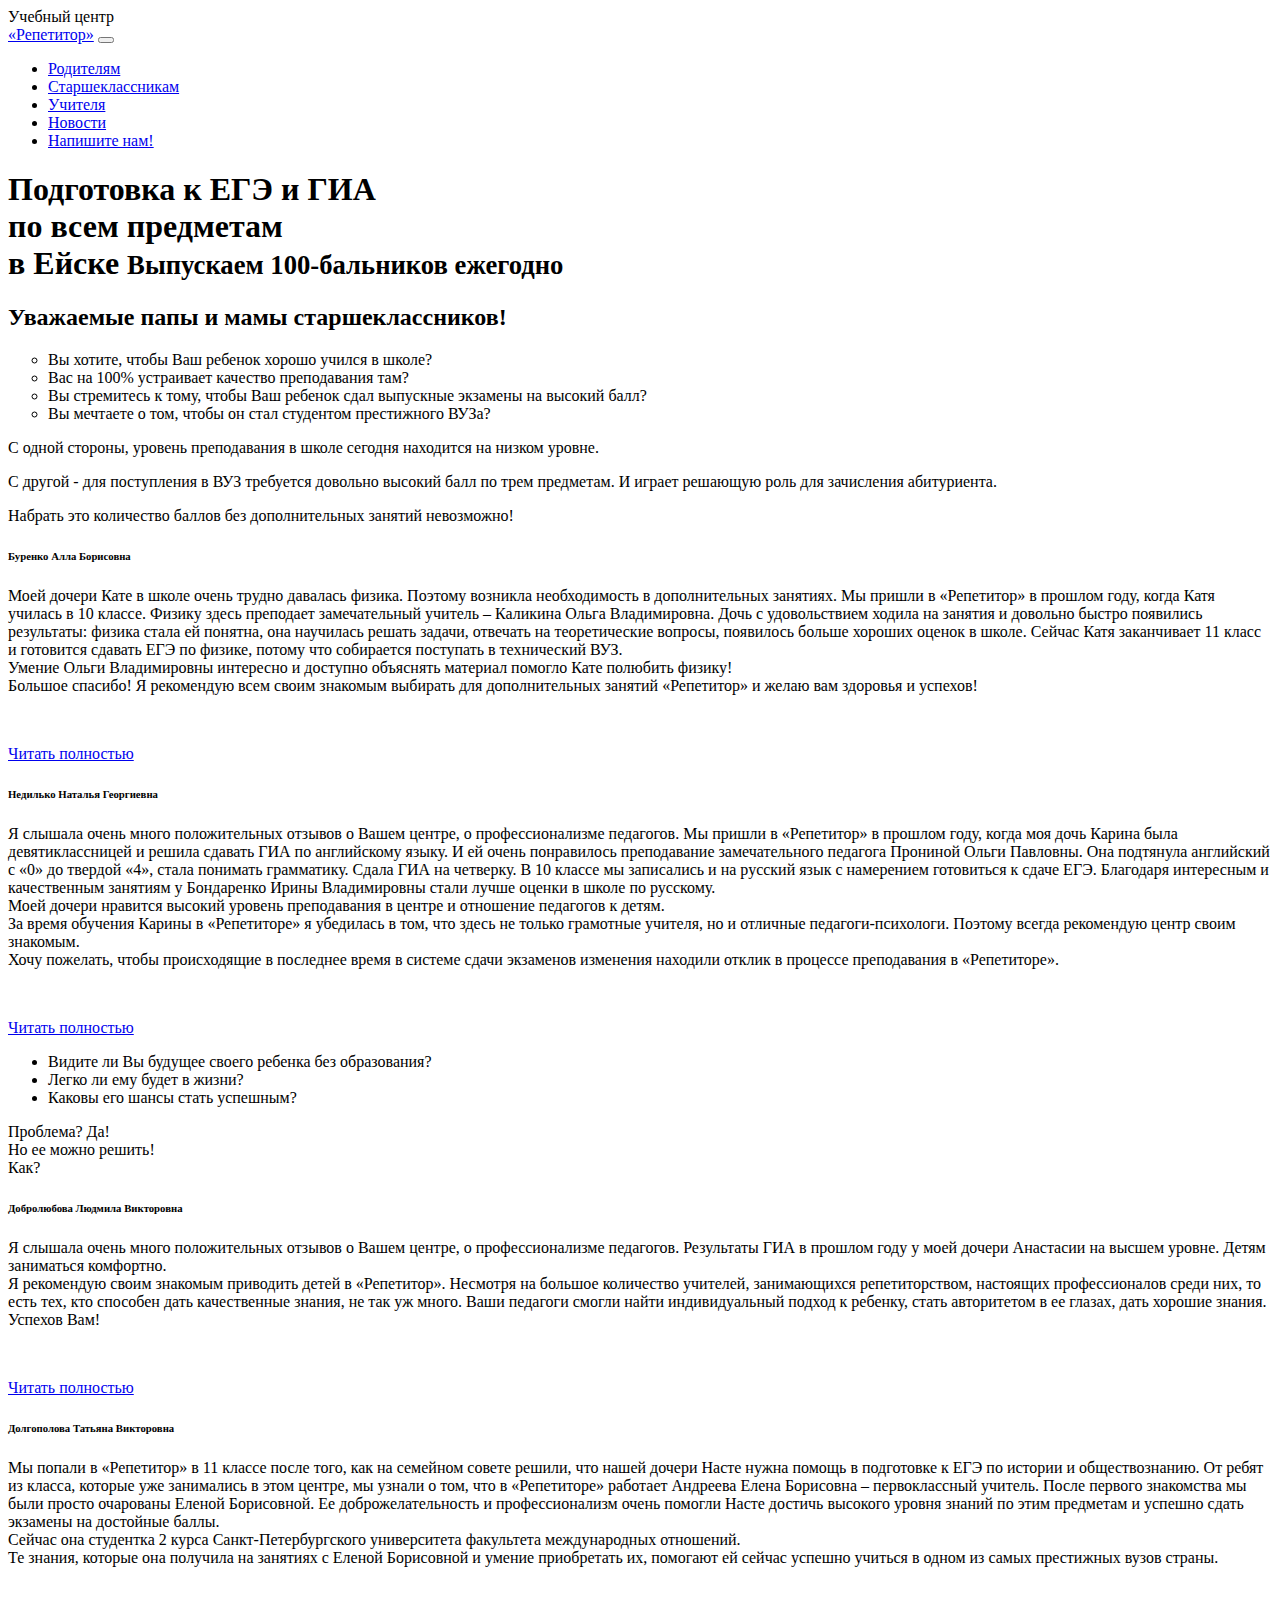
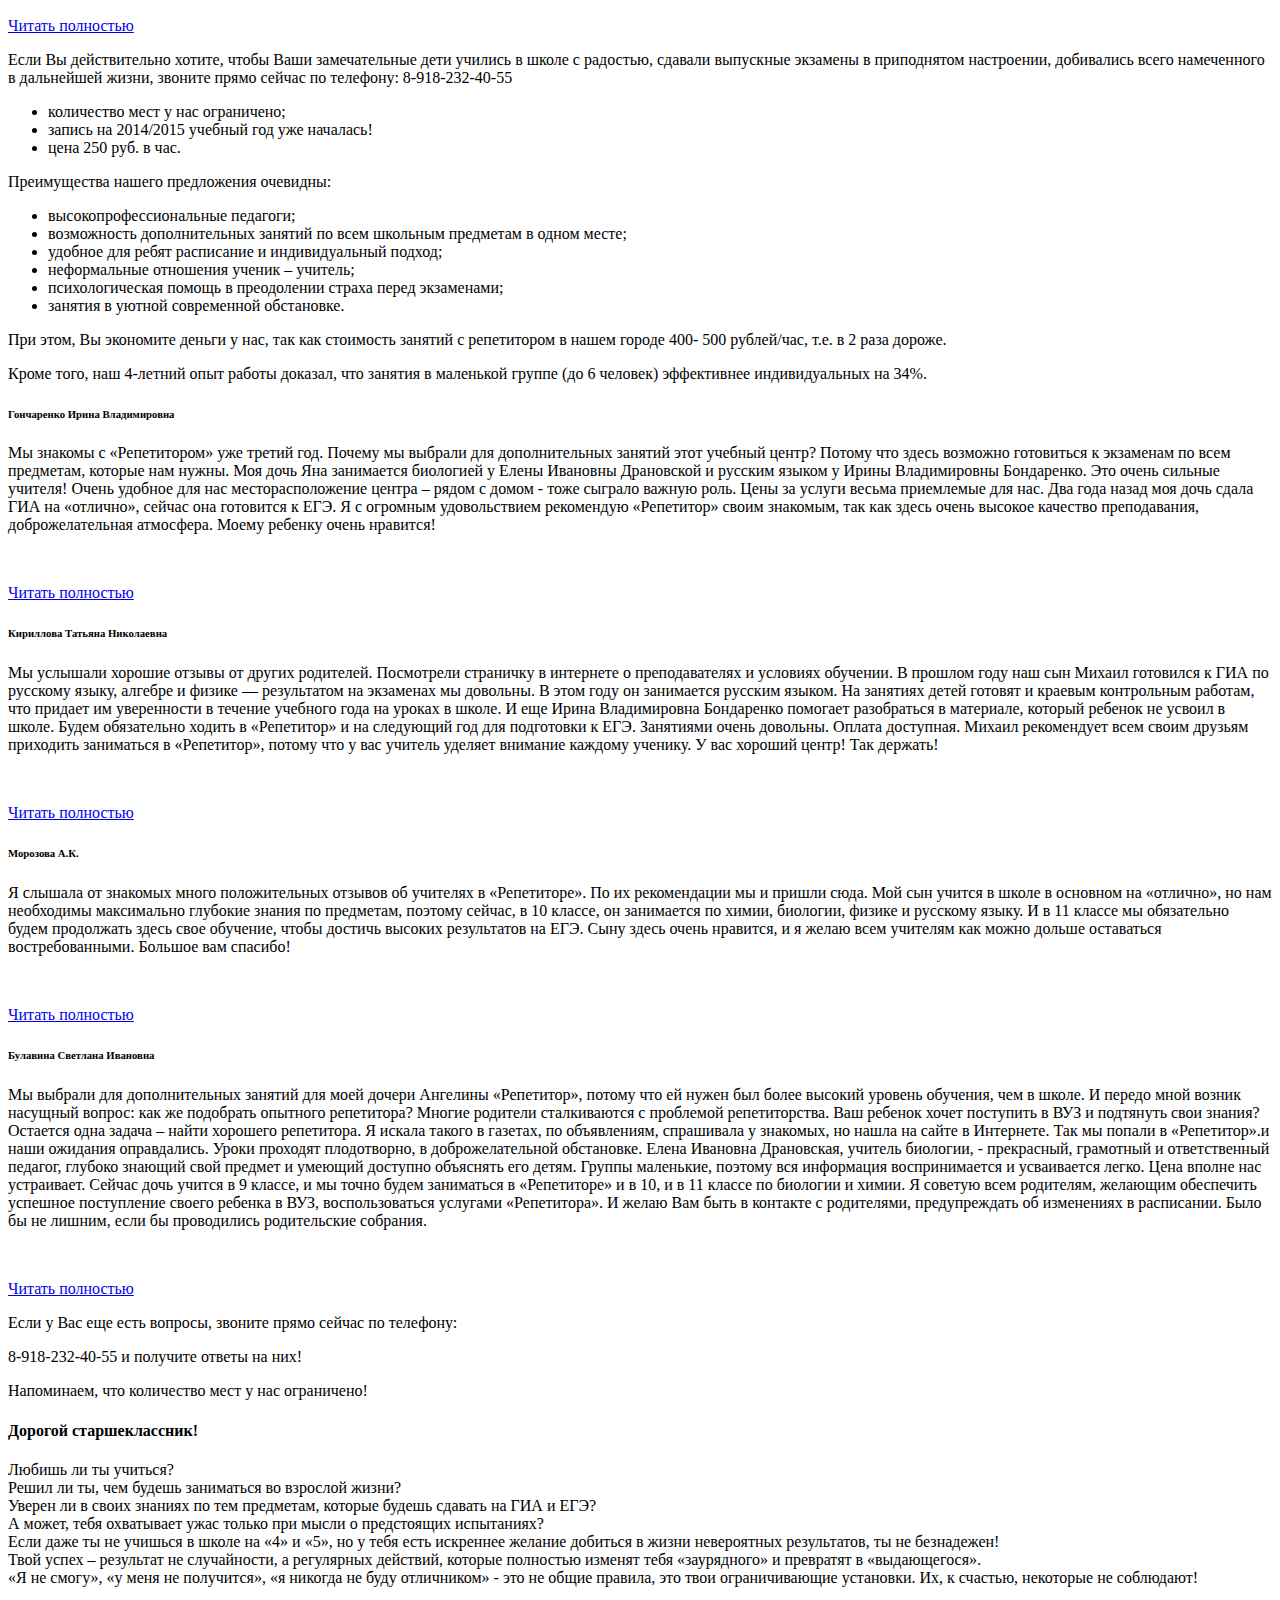
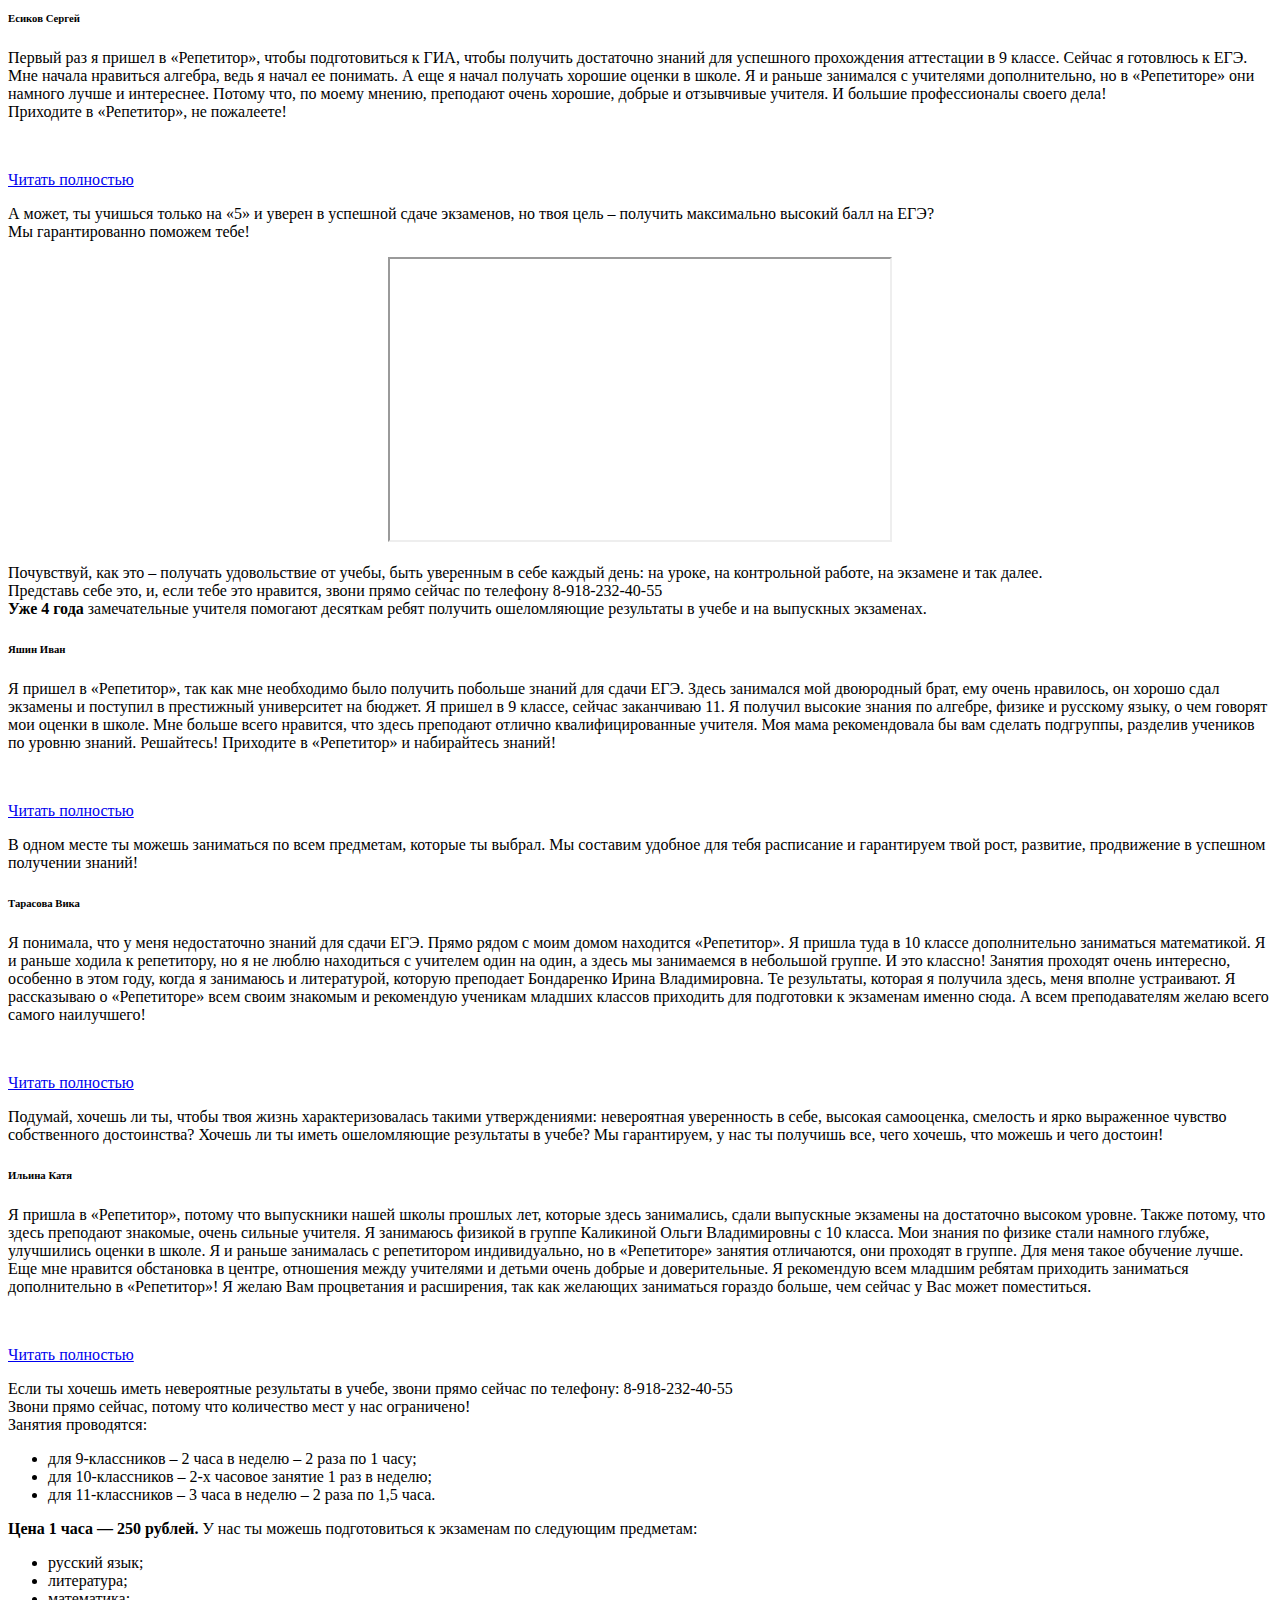
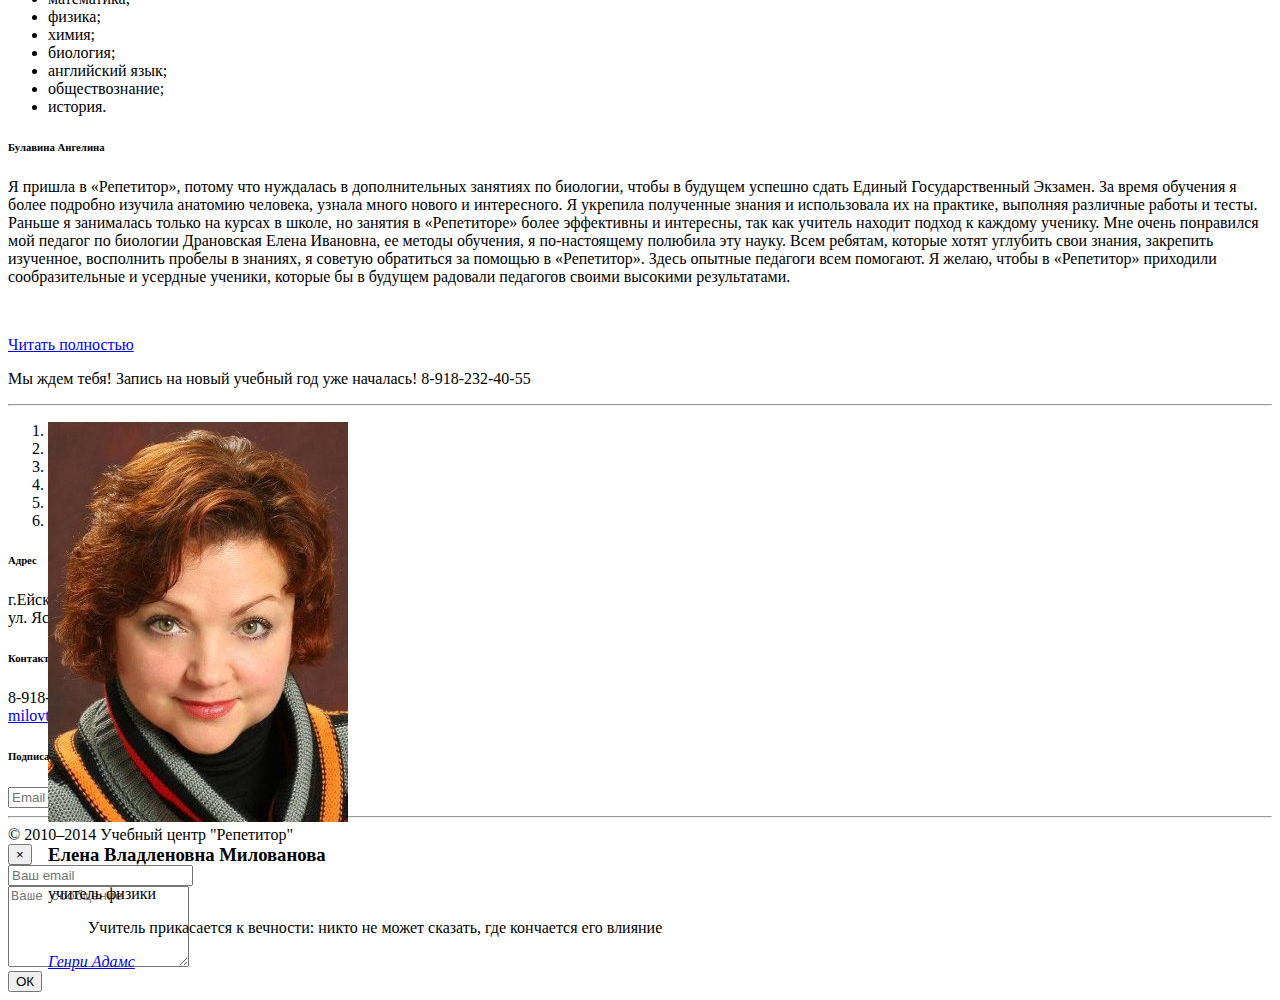
==== commit 351c93f9: "Remove site content from git. Iterate through parts using fileTree" ====
--- a/site/prod/index.html
+++ b/site/prod/index.html
@@ -5,19 +5,16 @@
         <meta charset="utf-8">
         <meta name="viewport" content="width=device-width, initial-scale=1.0">
 
-        <title>Подготовка к ЕГЭ и ГИА | Учебный центр "Репетитор"</title>
-        <meta name="description" content="Центр подготовки школьников к ЕГЭ и ГИА">
-
-        <link rel="stylesheet" href="assets/css/flexSlider.css">
-        <link rel="stylesheet" href="assets/css/glyphicons.css">
-        <link rel="stylesheet" href="assets/css/main.css">
-        <link rel="stylesheet" href="assets/css/second.css">
+        <title>Подготовка к ЕГЭ и ГИА в Ейске| Учебный центр "Репетитор"</title>
+        <meta name="description" content="Центр подготовки школьников к ЕГЭ и ГИА города Ейска">
+
+        <link rel="shortcut icon" href="assets/favicon.ico">
+        <link rel="stylesheet" href="assets/css/all.css">
 
         <script src="assets/js/jquery-2.1.0.min.js"></script>
         <script src="assets/js/jquery.smartscroll.js"></script>
         <script src="assets/js/jquery.flexSlider.js"></script>
         <script src="assets/js/main.js"></script>
-        <script src="assets/js/base64.js"></script>
     </head>
 
     <body class="home">
@@ -26,7 +23,8 @@
             <div class="container">
 
                 <div class="navbar-header">
-                    <a href="index.html" class="navbar-logo">Учебный центр &laquo;Репетитор&raquo;</a>
+                    Учебный центр
+                    <a href="index.html" class="navbar-logo"><br/>&laquo;Репетитор&raquo;</a>
                     <button class="navbar-nav-toggle">
                         <span class="icon-bar"></span>
                         <span class="icon-bar"></span>
@@ -37,7 +35,7 @@
                 <nav id="navbar-nav" class="navbar-nav">
                     <ul>
                         <li><a href="#toParents">Родителям</a></li>
-                        <li><a href="#toChildren">Детям</a></li>
+                        <li><a href="#toChildren">Старшеклассникам</a></li>
                         <li><a href="#teachers">Учителя</a></li>
                         <li><a href="blog.html">Новости</a></li>
                         <li><a href="#" class="button button-primary contact-toggle">Напишите нам!</a></li>
@@ -52,8 +50,10 @@
             <div class="intro background-image">
                 <div class="intro-copy">
                     <h1>
-                        Подготовка к ЕГЭ и ГИА <br class="visible-on-desktop"/> по всем предметам
-                        <!--<small>Lorem ipsum dolor sit amet, et nec fuisset copiosae, cu</small>-->
+                        Подготовка к ЕГЭ и ГИА <br class="visible-on-desktop"/>
+                        по всем предметам<br class="visible-on-desktop"/>
+                        в Ейске
+                        <small>Выпускаем 100-бальников ежегодно</small>
                     </h1>
                 </div><!-- .intro-copy -->
                 <div class="intro-overlay"></div>
@@ -65,163 +65,151 @@
 
                     <section id="toParents" class="large-margin">
                         <div>
-                            <h4 class="">Уважаемые взрослые!</h4>
-                            <h5>Родители школьников!</h5>
-                            <p>Странно было бы спрашивать у вас, <span class="italic">считаете ли вы своего ребенка самым удивительным, талантливым и способным.</span> Мы уверены, что ответ очевиден!</p>
-                            <p>Тогда еще несколько вопросов:</p>
-                            <ol>
-                                <li>Как давно ваше драгоценное чадо прибегало из школы с радостной улыбкой и горящими от счастья глазами, размахивая дневником, в котором только «4» и «5»?</li>
-                                <li> Когда в последний раз Вам звонила «классная» Вашего ребенка, выплескивая нескончаемый поток слов благодарности и похвалы в его адрес?</li>
-                                <li>Как часто сообщение о предстоящем родительском собрании вызывало у Вас приятные ощущения и заставляло с нетерпением ждать указанного дня впредвкушении только приятных эмоций?</li>
-                            </ol>
-                            <p>Если все описанное выше – действительная реальность Вашей жизни, мы счастливы!</p>
-                            <p>И искренне рады!</p>
-                            <p>Но если кое-что еще не совсем так, в Ваших силах это исправить!</p>
-                            <p>Мы, лучшие учителя города Ейска, приглашаем Ваших замечательных детей для дополнительных занятий по всем школьным предметам, результатом чего непременно станет и улучшение успеваемости в школе, и успешная сдача ГИА и ЕГЭ по любому из них.</p>
-                            <p>Это выполнимо? - Да!</p>
-                            <p>Это может быть достигнуто Вашим ребенком с Вашей помощью!</p>
-                            <p>Уже <strong>4 года</strong> наши преподаватели, профессионалы высочайшего уровня, передают свои  знания по всем предметам школьникам-старшеклассникам и выпускникам средних учебных заведений. Ребята успешно сдают экзамены и становятся студентами ВУЗов в различных городах нашей страны, реализуя свои самые невероятные мечты и устремления!</p>
-                            <div class="review">
-                                <h6>Долгополова Татьяна Викторовна
-                                    <span class="glyphicon glyphicon-phone hidden-text" data-text="ODkxODA4NTIyMDY="></span>
-                                </h6>
-                                <div class="content">
-                                    Мы попали в «Репетитор» в 11 классе после того, как на семейном совете решили, что нашей дочери
-                                    Насте нужна помощь в подготовке к ЕГЭ по истории и обществознанию. От ребят из класса, которые
-                                    уже занимались в этом центре, мы узнали о том, что в «Репетиторе» работает Андреева Елена
-                                    Борисовна – первоклассный учитель. После первого знакомства мы были просто очарованы Еленой
-                                    Борисовной. Ее доброжелательность и профессионализм очень помогли Насте достичь высокого
-                                    уровня знаний по этим предметам и успешно сдать экзамены на достойные баллы.
-                                    <br/>Сейчас она студентка 2 курса Санкт-Петербургского университета факультета международных
-                                    отношений. Те знания, которые она получила на занятиях с Еленой Борисовной и умение приобретать их,
-                                    помогают ей сейчас успешно учиться в одном из самых престижных вузов страны.
-                                </div>
-                            </div>
-                            <p>Если Вы действительно хотите, чтобы Ваши замечательные дети учились в школе с радостью, сдавали выпускные экзамены в приподнятом настроении и добивались всего намеченного в дальнейшей жизни – звоните прямо сейчас по телефону
-                            <span class="phone-main">8-918-232-40-55,</span> так как
-                            <ul>
-                                <li>количество мест у нас ограничено;</li>
-                                <li>запись на 2014/2015 учебный год уже началась!</li>
-                            </ul>
-                            <div class="review">
-                                <h6>Добролюбова Людмила Викторовна</h6>
-                                <div class="content">Я слышала очень много положительных отзывов о Вашем центре, о профессионализме педагогов.
-                                    Результаты ГИА в прошлом году у моей дочери Анастасии на высшем уровне. Детям заниматься комфортно.
-                                    Я рекомендую своим знакомым приводить детей в «Репетитор».
-                                    Несмотря на большое количество учителей, занимающихся репетиторством, настоящих профессионалов среди них, то
-                                    есть тех, кто способен дать качественные знания, не так уж много.
-                                    Ваши педагоги смогли найти индивидуальный подход к ребенку, стать авторитетом в ее глазах, дать хорошие
-                                    знания.
-                                    Успехов Вам!
-                                </div>
-                            </div>
-                            <div class="review">
-                                <h6>Буренко Алла Борисовна</h6>
-                                <div class="content">Моей дочери Кате в школе очень трудно давалась физика. Поэтому возникла необходимость в дополнительных
-                                    занятиях.
-                                    Мы пришли в «Репетитор» в прошлом году, когда Катя училась в 10 классе.
-                                    Физику здесь преподает замечательный учитель – Каликина Ольга Владимировна.
-                                    Дочь с удовольствием ходила на занятия и довольно быстро появились результаты: физика стала ей понятна,
-                                    она научилась решать задачи, отвечать на теоретические вопросы, появилось больше хороших оценок в школе.
-                                    Сейчас Катя заканчивает 11 класс и готовится сдавать ЕГЭ по физике, потому что собирается поступать в
-                                    технический ВУЗ.
-                                    Умение Ольги Владимировны интересно и доступно объяснять материал помогло Кате полюбить физику!
-                                    Большое спасибо! Я рекомендую всем своим знакомым выбирать для дополнительных занятий «Репетитор» и желаю
-                                    вам
-                                    здоровья и успехов!
-                                </div>
-                            </div>
-                            <div class="review">
-                                <h6>Недилько Наталья Георгиевна</h6>
-                                <div class="content">Мы пришли в «Репетитор» в прошлом году, когда моя дочь Карина была девятиклассницей и решила сдавать
-                                    ГИА по английскому языку.
-                                    И ей очень понравилось преподавание замечательного педагога Прониной Ольги Павловны.
-                                    Она подтянула английский с «0» до твердой «4», стала понимать грамматику.
-                                    Сдала ГИА на четверку. В 10 классе мы записались и на русский язык с намерением готовиться к сдаче ЕГЭ.
-                                    Благодаря интересным и качественным занятиям у Бондаренко Ирины Владимировны стали лучше оценки в школе по русскому.
-                                    Моей дочери нравится высокий уровень преподавания в центре и отношение педагогов к детям.
-                                    За время обучения Карины в «Репетиторе» я убедилась в том, что здесь не только грамотные учителя, но и отличные педагоги-психологи.
-                                    Поэтому всегда рекомендую центр своим знакомым. Хочу пожелать, чтобы происходящие в последнее время в
-                                    системе сдачи экзаменов изменения находили отклик в процессе преподавания в «Репетиторе».
-                                </div>
-                            </div>
-                            <p>Единственное, что может огорчить Вас, &mdash; это то, что <strong>мы занимаемся только с учениками 9, 10 и 11 классов.</strong></p>
-                            <p>Но дети так быстро растут! А то, что непременно порадует Вас, так это цена: <strong>250 рублей за один астрономический час</strong>.</p>
-                            <p>Занятия в 9-х и 10-х классах проводятся 2 часа в неделю, в 11-х классах – 3 часа в неделю по каждому предмету.</p>
-                            <div class="review">
-                                <h6>Гончаренко Ирина Владимировна</h6>
-                                <div class="content">
-                                    Мы знакомы с «Репетитором» уже третий год. Почему мы выбрали для дополнительных занятий этот учебный центр?
-                                    Потому что здесь возможно готовиться к экзаменам по всем предметам, которые нам нужны.
-                                    Моя дочь Яна занимается биологией у Елены Ивановны Драновской и русским языком у Ирины Владимировны
-                                    Бондаренко. Это очень сильные учителя!
-                                    Очень удобное для нас месторасположение центра – рядом с домом - тоже сыграло важную роль.
-                                    Цены за услуги весьма приемлемые для нас. Два года назад моя дочь сдала ГИА на «отлично», сейчас она
-                                    готовится к ЕГЭ.
-                                    Я с огромным удовольствием рекомендую «Репетитор» своим знакомым, так как здесь очень высокое качество
-                                    преподавания, доброжелательная атмосфера.
-                                    Моему ребенку очень нравится!
-                                </div>
-                            </div>
-                            <p>Преимущества нашего предложения очевидны:</p>
-                            <ul>
-                                <li>высокопрофессиональные педагоги;</li>
-                                <li>возможность дополнительных занятий по всем школьным предметам в одном месте;</li>
-                                <li>удобное для ребят расписание и индивидуальный подход;</li>
-                                <li>неформальные отношения ученик – учитель;</li>
-                                <li>психологическая помощь в преодолении страха перед экзаменами;</li>
-                                <li>занятия в уютной современной обстановке.</li>
-                            </ul>
-                            <div class="review">
-                                <h6>Кириллова Татьяна Николаевна</h6>
-                                <div class="content">
-                                    Мы услышали хорошие отзывы от других родителей. Посмотрели страничку в интернете о преподавателях и условиях
-                                    обучении.
-                                    В прошлом году наш сын Михаил готовился к ГИА по русскому языку, алгебре и физике &mdash; результатом на
-                                    экзаменах мы довольны.
-                                    В этом году он занимается русским языком. На занятиях детей готовят и краевым контрольным работам, что
-                                    придает им уверенности в течение учебного года на уроках в школе.
-                                    И еще Ирина Владимировна Бондаренко помогает разобраться в материале, который ребенок не усвоил в школе.
-                                    Будем обязательно ходить в «Репетитор» и на следующий год для подготовки к ЕГЭ. Занятиями очень довольны.
-                                    Оплата доступная.
-                                    Михаил рекомендует всем своим друзьям приходить заниматься в «Репетитор», потому что у вас учитель уделяет
-                                    внимание каждому ученику.
-                                    У вас хороший центр! Так держать!
-                                </div>
-                            </div>
-                            <div class="review">
-                                <h6>Морозова А.К.</h6>
-                                <div class="content">
-                                    Я слышала от знакомых много положительных отзывов об учителях в «Репетиторе». По их рекомендации мы и пришли сюда.
-                                    Мой сын учится в школе в основном на «отлично», но нам необходимы максимально глубокие знания по предметам,
-                                    поэтому сейчас, в 10 классе, он занимается по химии, биологии, физике и русскому языку.
-                                    И в 11 классе мы обязательно будем продолжать здесь свое обучение, чтобы достичь высоких результатов на ЕГЭ.
-                                    Сыну здесь очень нравится, и я желаю всем учителям как можно дольше оставаться востребованными.
-                                    Большое вам спасибо!
-                                </div>
-                            </div>
-                            <div class="review">
-                                <h6>Булавина Светлана Ивановна <span class="glyphicon glyphicon-phone hidden-text" data-text="ODkxODA3MzYzNzk="></span>
-                                </h6>
-                                <div class="content">
-                                    Мы выбрали для дополнительных занятий для моей дочери Ангелины «Репетитор», потому что ей нужен был более высокий уровень обучения, чем в школе.
-                                    И передо мной возник насущный вопрос: как же подобрать опытного репетитора? Многие родители сталкиваются с проблемой репетиторства.
-                                    Ваш ребенок хочет поступить в ВУЗ и подтянуть свои знания? Остается одна задача – найти хорошего репетитора.
-                                    Я искала такого в газетах, по объявлениям, спрашивала у знакомых, но нашла на сайте в Интернете.
-                                    Так мы попали в «Репетитор».и наши ожидания оправдались. Уроки проходят плодотворно, в доброжелательной обстановке.
-                                    Елена Ивановна Драновская, учитель биологии, - прекрасный, грамотный и ответственный педагог, глубоко знающий
-                                    свой предмет и умеющий доступно объяснять его детям.
-                                    Группы маленькие, поэтому вся информация воспринимается и усваивается легко. Цена вполне нас устраивает.
-                                    Сейчас дочь учится в 9 классе, и мы точно будем заниматься в «Репетиторе» и в 10, и в 11 классе по биологии и химии.
-                                    Я советую всем родителям, желающим обеспечить успешное поступление своего ребенка в ВУЗ, воспользоваться
-                                    услугами «Репетитора».
-                                    И желаю Вам быть в контакте с родителями, предупреждать об изменениях в расписании. Было бы не лишним, если бы проводились родительские собрания.
-                                </div>
-                            </div>
-                            <p>Если у Вас еще есть вопросы, звоните прямо сейчас по телефону:</p>
-                            <p><span class="phone-main">8-918-232-40-55</span> и получите ответы на них!</p>
-                            <p>Напоминаем, что количество мест у нас ограничено!</p>
-                        </div>
+    <h2>Уважаемые папы и мамы старшеклассников!</h2>
+
+    <ul style="list-style-type: circle;">
+        <li>Вы хотите, чтобы Ваш ребенок хорошо учился в школе?</li>
+        <li>Вас на 100% устраивает качество преподавания  там?</li>
+        <li>Вы стремитесь к тому, чтобы Ваш ребенок сдал выпускные экзамены на высокий балл?</li>
+        <li>Вы мечтаете о том, чтобы он стал студентом престижного ВУЗа?</li>
+    </ul>
+    <p>С одной стороны, уровень преподавания в школе сегодня находится на низком уровне.</p>
+    <p>С другой - для поступления в ВУЗ требуется довольно высокий балл по трем предметам. И играет решающую роль для зачисления абитуриента.</p>
+    <p>Набрать это количество баллов без дополнительных занятий невозможно!</p>
+
+
+    <div class="review">
+        <h6>Буренко Алла Борисовна</h6>
+        <div class="content">
+            Моей дочери Кате в школе очень трудно давалась физика. Поэтому возникла необходимость в дополнительных занятиях. Мы пришли в «Репетитор» в прошлом году, когда Катя училась в 10 классе.  Физику здесь преподает замечательный учитель – Каликина Ольга Владимировна. Дочь с удовольствием ходила на занятия и довольно быстро появились результаты: физика стала ей понятна, она научилась решать задачи, отвечать на теоретические вопросы, появилось больше хороших оценок в школе. Сейчас Катя заканчивает 11 класс и готовится сдавать ЕГЭ по физике, потому что собирается поступать в технический ВУЗ.
+            <br/>Умение Ольги Владимировны интересно и доступно объяснять материал помогло Кате полюбить физику!
+            <br/>Большое спасибо! Я рекомендую всем своим знакомым выбирать для дополнительных занятий «Репетитор» и желаю вам здоровья и успехов!
+        </div>
+    </div>
+
+    <div class="review">
+        <h6>Недилько Наталья Георгиевна</h6>
+        <div class="content short">Я слышала очень много положительных отзывов о Вашем центре, о профессионализме педагогов.
+            Мы пришли в «Репетитор» в прошлом году, когда моя дочь Карина была девятиклассницей и решила сдавать ГИА по английскому языку. И ей очень понравилось преподавание замечательного педагога Прониной Ольги Павловны. Она подтянула английский с «0» до твердой «4», стала понимать грамматику. Сдала ГИА на четверку. В 10 классе мы записались и на русский язык с намерением готовиться к сдаче ЕГЭ. Благодаря интересным и качественным занятиям у Бондаренко Ирины Владимировны стали лучше оценки в школе по русскому.
+            <br/>Моей дочери нравится высокий уровень преподавания в центре и отношение педагогов к детям.
+            <br/>За время обучения Карины в «Репетиторе» я убедилась в том, что здесь не только грамотные учителя, но и отличные педагоги-психологи. Поэтому всегда рекомендую центр своим знакомым.
+            <br/>Хочу пожелать, чтобы происходящие в последнее время в системе сдачи экзаменов изменения находили отклик в процессе преподавания в «Репетиторе».
+        </div>
+    </div>
+
+    <ul>
+        <li>Видите ли Вы будущее своего ребенка без образования?</li>
+        <li>Легко ли ему будет в жизни?</li>
+        <li>Каковы его шансы стать успешным?</li>
+    </ul>
+    <p>
+        Проблема? Да!
+        <br/>Но ее можно решить!
+        <br/>Как?
+    </p>
+    <div class="review">
+        <h6> Добролюбова Людмила Викторовна</h6>
+        <div class="content">
+            Я слышала очень много положительных отзывов о Вашем центре, о профессионализме педагогов. Результаты ГИА в прошлом году у моей дочери Анастасии на высшем уровне. Детям заниматься комфортно.
+            <br/>Я рекомендую своим знакомым приводить детей в «Репетитор». Несмотря на большое количество учителей, занимающихся репетиторством, настоящих профессионалов среди них, то есть тех, кто способен дать качественные знания, не так уж много. Ваши педагоги смогли найти индивидуальный подход к ребенку, стать авторитетом в ее глазах, дать хорошие знания.
+            <br/>Успехов Вам!
+        </div>
+    </div>
+    <div class="review">
+        <h6>Долгополова Татьяна Викторовна</h6>
+        <div class="content">
+            Мы попали в «Репетитор» в 11 классе после того, как на семейном совете решили, что нашей дочери Насте нужна помощь в подготовке к ЕГЭ по истории и обществознанию. От ребят из класса, которые уже занимались в этом центре, мы узнали о том, что в «Репетиторе» работает Андреева Елена Борисовна – первоклассный учитель. После первого знакомства мы были просто очарованы Еленой Борисовной. Ее доброжелательность и профессионализм очень помогли Насте достичь высокого уровня знаний по этим предметам и успешно сдать экзамены на достойные баллы.
+            <br/>Сейчас она студентка 2 курса Санкт-Петербургского университета факультета международных отношений.
+            <br/>Те знания, которые она получила на занятиях с Еленой Борисовной и умение приобретать их, помогают ей сейчас успешно учиться в одном из самых престижных вузов страны.
+        </div>
+    </div>
+
+    <p>Если Вы действительно хотите, чтобы Ваши замечательные дети
+        учились в школе с радостью,
+        сдавали выпускные экзамены в приподнятом настроении,
+        добивались всего намеченного в дальнейшей жизни,
+        звоните прямо сейчас по телефону: <span class="phone-main">8-918-232-40-55</span></p>
+    <ul>
+        <li>количество мест у нас ограничено;</li>
+        <li>запись на 2014/2015 учебный год уже началась!</li>
+        <li>цена 250 руб. в час.</li>
+    </ul>
+    <p>Преимущества нашего предложения очевидны:</p>
+    <ul>
+        <li>высокопрофессиональные педагоги;</li>
+        <li>возможность дополнительных занятий по всем школьным предметам в одном месте;</li>
+        <li>удобное для ребят расписание и индивидуальный подход;</li>
+        <li>неформальные отношения ученик – учитель;</li>
+        <li>психологическая помощь в преодолении страха перед экзаменами;</li>
+        <li>занятия в уютной современной обстановке.</li>
+    </ul>
+    <p>При этом, Вы экономите деньги у нас, так как стоимость занятий с репетитором в нашем городе 400- 500 рублей/час, т.е. в 2 раза дороже.</p>
+    <p>Кроме того, наш 4-летний опыт работы доказал, что занятия в маленькой группе (до 6 человек) эффективнее индивидуальных на 34%.</p>
+    <div class="review">
+        <h6>Гончаренко Ирина Владимировна</h6>
+        <div class="content">
+            Мы знакомы с «Репетитором» уже третий год. Почему мы выбрали для дополнительных занятий этот учебный центр?
+            Потому что здесь возможно готовиться к экзаменам по всем предметам, которые нам нужны.
+            Моя дочь Яна занимается биологией у Елены Ивановны Драновской и русским языком у Ирины Владимировны
+            Бондаренко. Это очень сильные учителя!
+            Очень удобное для нас месторасположение центра – рядом с домом - тоже сыграло важную роль.
+            Цены за услуги весьма приемлемые для нас. Два года назад моя дочь сдала ГИА на «отлично», сейчас она
+            готовится к ЕГЭ.
+            Я с огромным удовольствием рекомендую «Репетитор» своим знакомым, так как здесь очень высокое качество
+            преподавания, доброжелательная атмосфера.
+            Моему ребенку очень нравится!
+        </div>
+    </div>
+
+    <div class="review">
+        <h6>Кириллова Татьяна Николаевна</h6>
+        <div class="content">
+            Мы услышали хорошие отзывы от других родителей. Посмотрели страничку в интернете о преподавателях и условиях
+            обучении.
+            В прошлом году наш сын Михаил готовился к ГИА по русскому языку, алгебре и физике &mdash; результатом на
+            экзаменах мы довольны.
+            В этом году он занимается русским языком. На занятиях детей готовят и краевым контрольным работам, что
+            придает им уверенности в течение учебного года на уроках в школе.
+            И еще Ирина Владимировна Бондаренко помогает разобраться в материале, который ребенок не усвоил в школе.
+            Будем обязательно ходить в «Репетитор» и на следующий год для подготовки к ЕГЭ. Занятиями очень довольны.
+            Оплата доступная.
+            Михаил рекомендует всем своим друзьям приходить заниматься в «Репетитор», потому что у вас учитель уделяет
+            внимание каждому ученику.
+            У вас хороший центр! Так держать!
+        </div>
+    </div>
+    <div class="review">
+        <h6>Морозова А.К.</h6>
+        <div class="content">
+            Я слышала от знакомых много положительных отзывов об учителях в «Репетиторе». По их рекомендации мы и пришли сюда.
+            Мой сын учится в школе в основном на «отлично», но нам необходимы максимально глубокие знания по предметам,
+            поэтому сейчас, в 10 классе, он занимается по химии, биологии, физике и русскому языку.
+            И в 11 классе мы обязательно будем продолжать здесь свое обучение, чтобы достичь высоких результатов на ЕГЭ.
+            Сыну здесь очень нравится, и я желаю всем учителям как можно дольше оставаться востребованными.
+            Большое вам спасибо!
+        </div>
+    </div>
+    <div class="review">
+        <h6>Булавина Светлана Ивановна</h6>
+        <div class="content">
+            Мы выбрали для дополнительных занятий для моей дочери Ангелины «Репетитор», потому что ей нужен был более высокий уровень обучения, чем в школе.
+            И передо мной возник насущный вопрос: как же подобрать опытного репетитора? Многие родители сталкиваются с проблемой репетиторства.
+            Ваш ребенок хочет поступить в ВУЗ и подтянуть свои знания? Остается одна задача – найти хорошего репетитора.
+            Я искала такого в газетах, по объявлениям, спрашивала у знакомых, но нашла на сайте в Интернете.
+            Так мы попали в «Репетитор».и наши ожидания оправдались. Уроки проходят плодотворно, в доброжелательной обстановке.
+            Елена Ивановна Драновская, учитель биологии, - прекрасный, грамотный и ответственный педагог, глубоко знающий
+            свой предмет и умеющий доступно объяснять его детям.
+            Группы маленькие, поэтому вся информация воспринимается и усваивается легко. Цена вполне нас устраивает.
+            Сейчас дочь учится в 9 классе, и мы точно будем заниматься в «Репетиторе» и в 10, и в 11 классе по биологии и химии.
+            Я советую всем родителям, желающим обеспечить успешное поступление своего ребенка в ВУЗ, воспользоваться
+            услугами «Репетитора».
+            И желаю Вам быть в контакте с родителями, предупреждать об изменениях в расписании. Было бы не лишним, если бы проводились родительские собрания.
+        </div>
+    </div>
+    <p>Если у Вас еще есть вопросы, звоните прямо сейчас по телефону:</p>
+    <p><span class="phone-main">8-918-232-40-55</span> и получите ответы на них!</p>
+    <p>Напоминаем, что количество мест у нас ограничено!</p>
+</div>
                     </section><!-- #toParents -->
 
                     <section id="toChildren">
@@ -251,7 +239,7 @@
                             <p>
                                 А может, ты учишься только на «5» и уверен в успешной сдаче экзаменов, но твоя цель – получить максимально высокий балл на ЕГЭ?
                                 <br/>Мы гарантированно поможем тебе!
-                            <div style="text-align: center">
+                                                            <div style="text-align: center">
                                 <iframe src="//player.vimeo.com/video/97669392?byline=0&amp;portrait=0"
                                         width="500"
                                         height="281"
@@ -483,7 +471,7 @@
                         <hr>
                         <div class="grid grid-centered grid-justified">
                             <div class="tiny-margin">
-                                © 2012–2014 Учебный центр "Репетитор"
+                                © 2010–2014 Учебный центр "Репетитор"
                             </div>
                             <div class="tiny-margin">
                                 <a href="http://twitter.com" class="icon-social-twitter"></a>
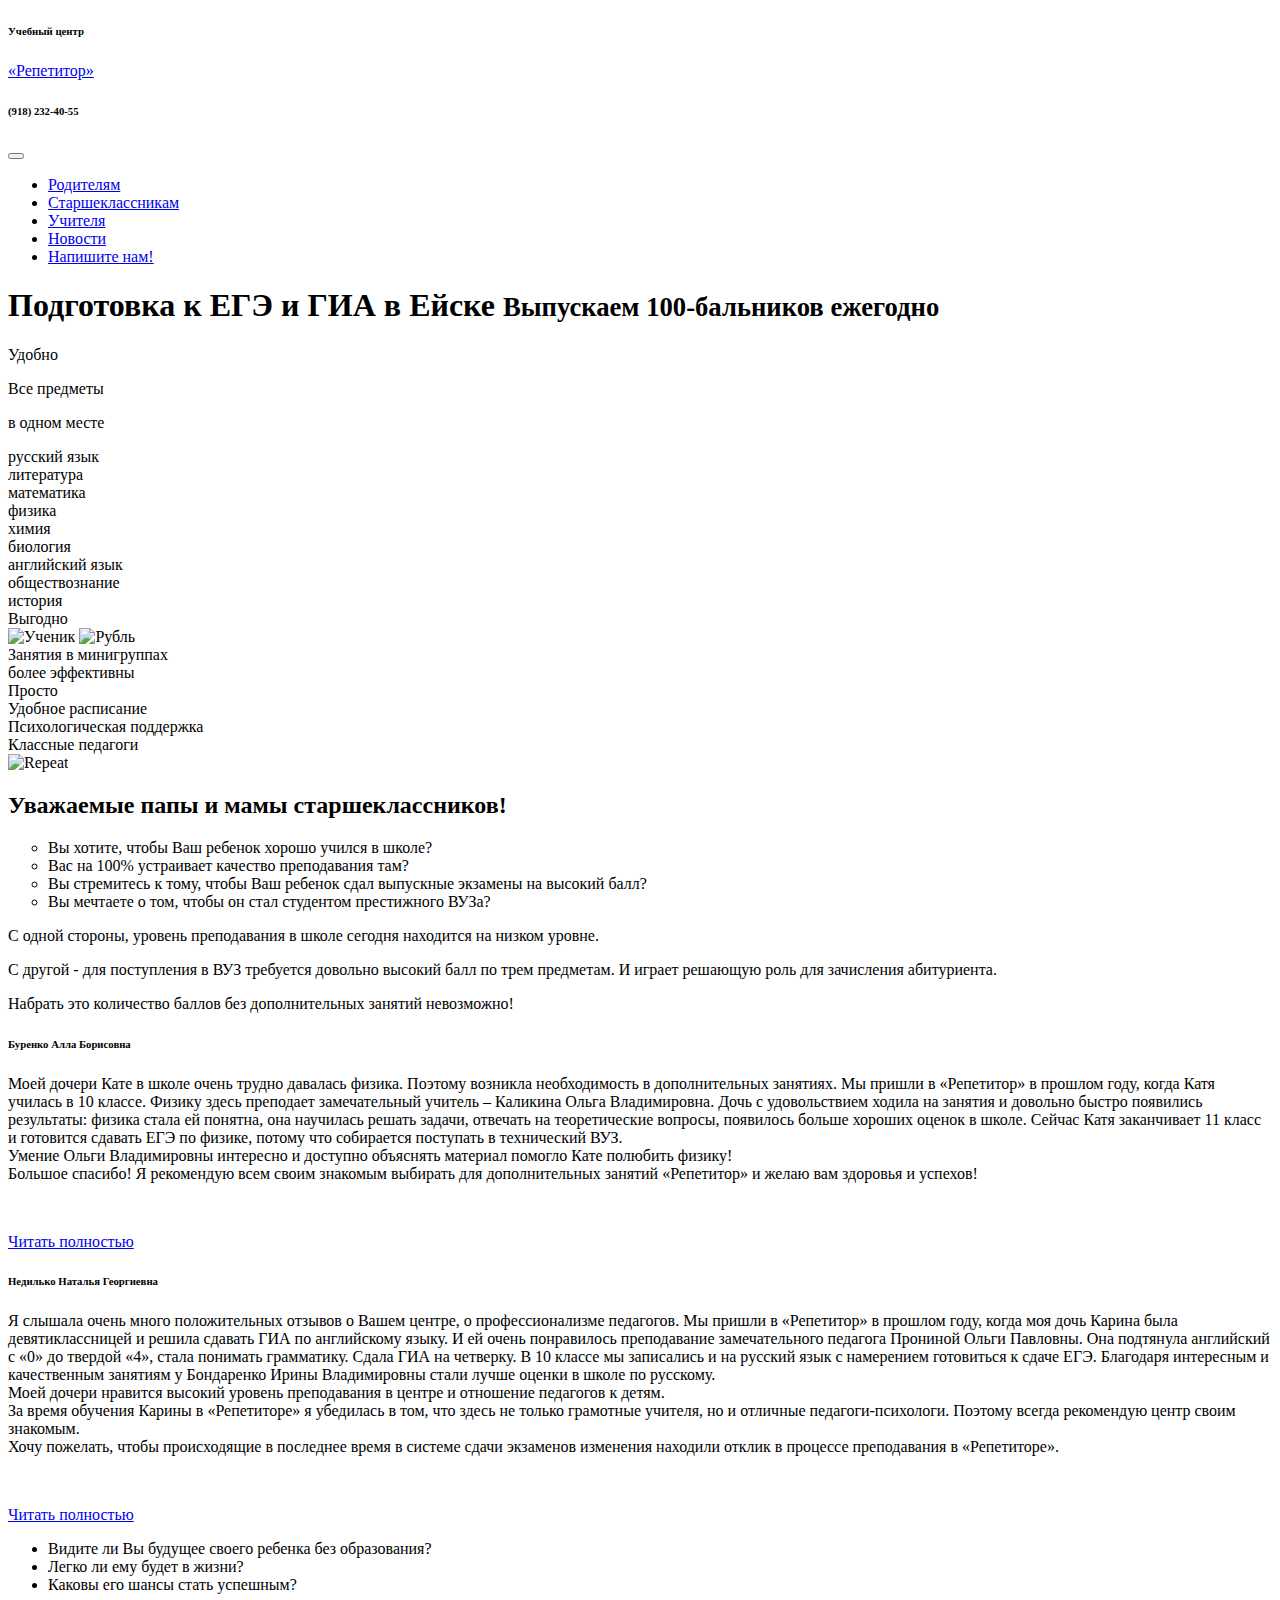
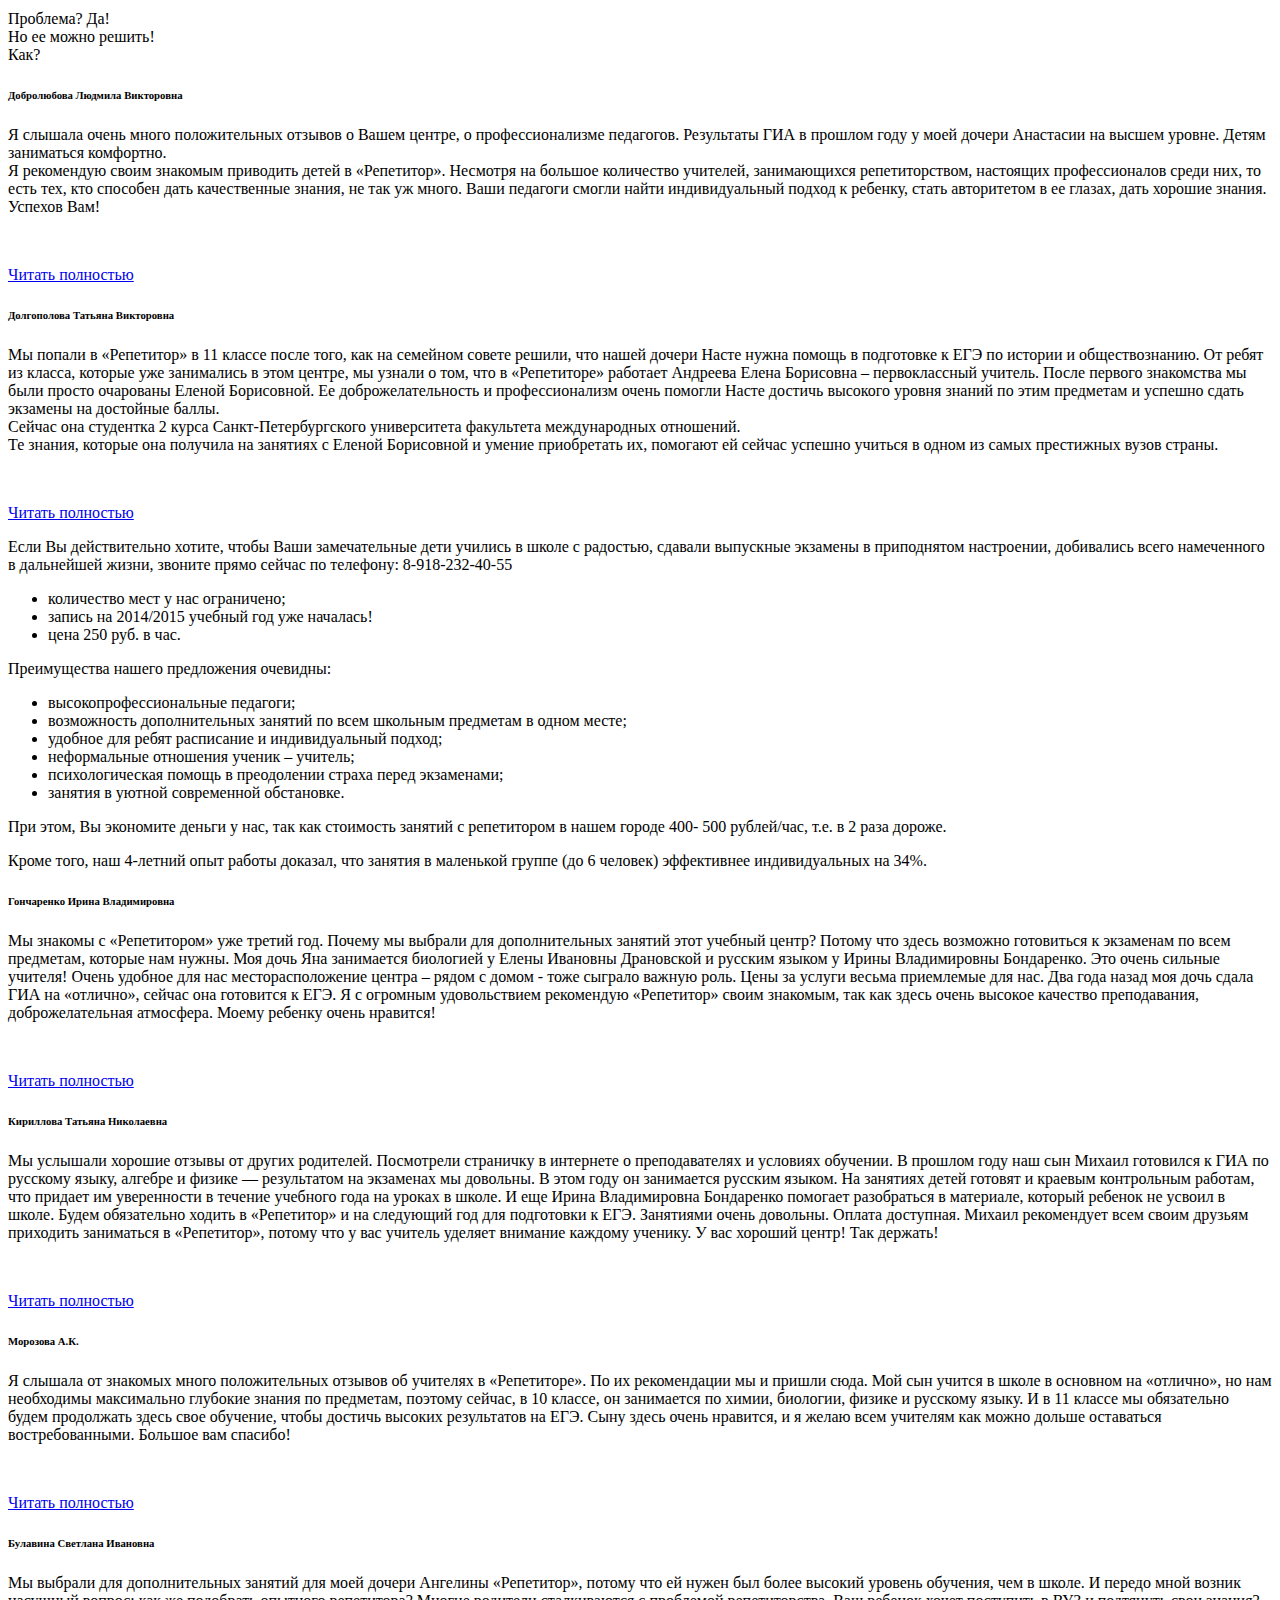
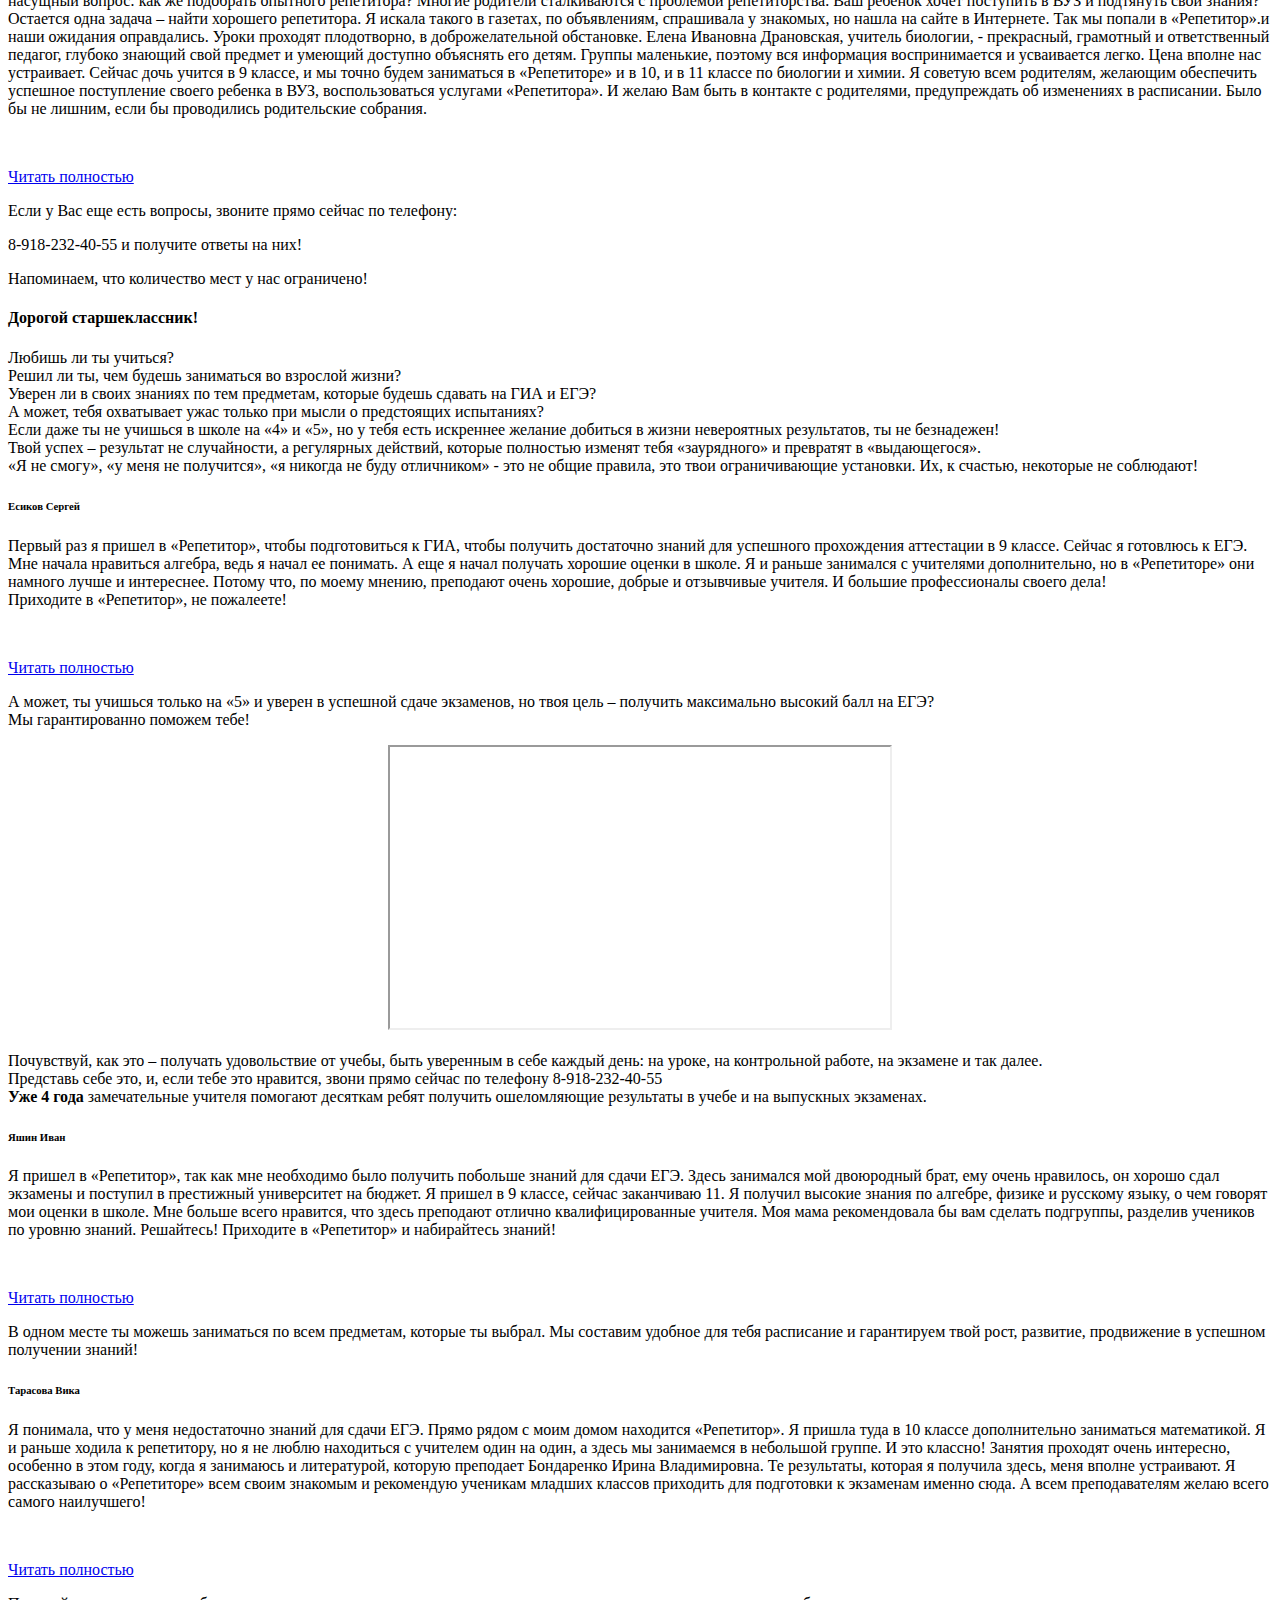
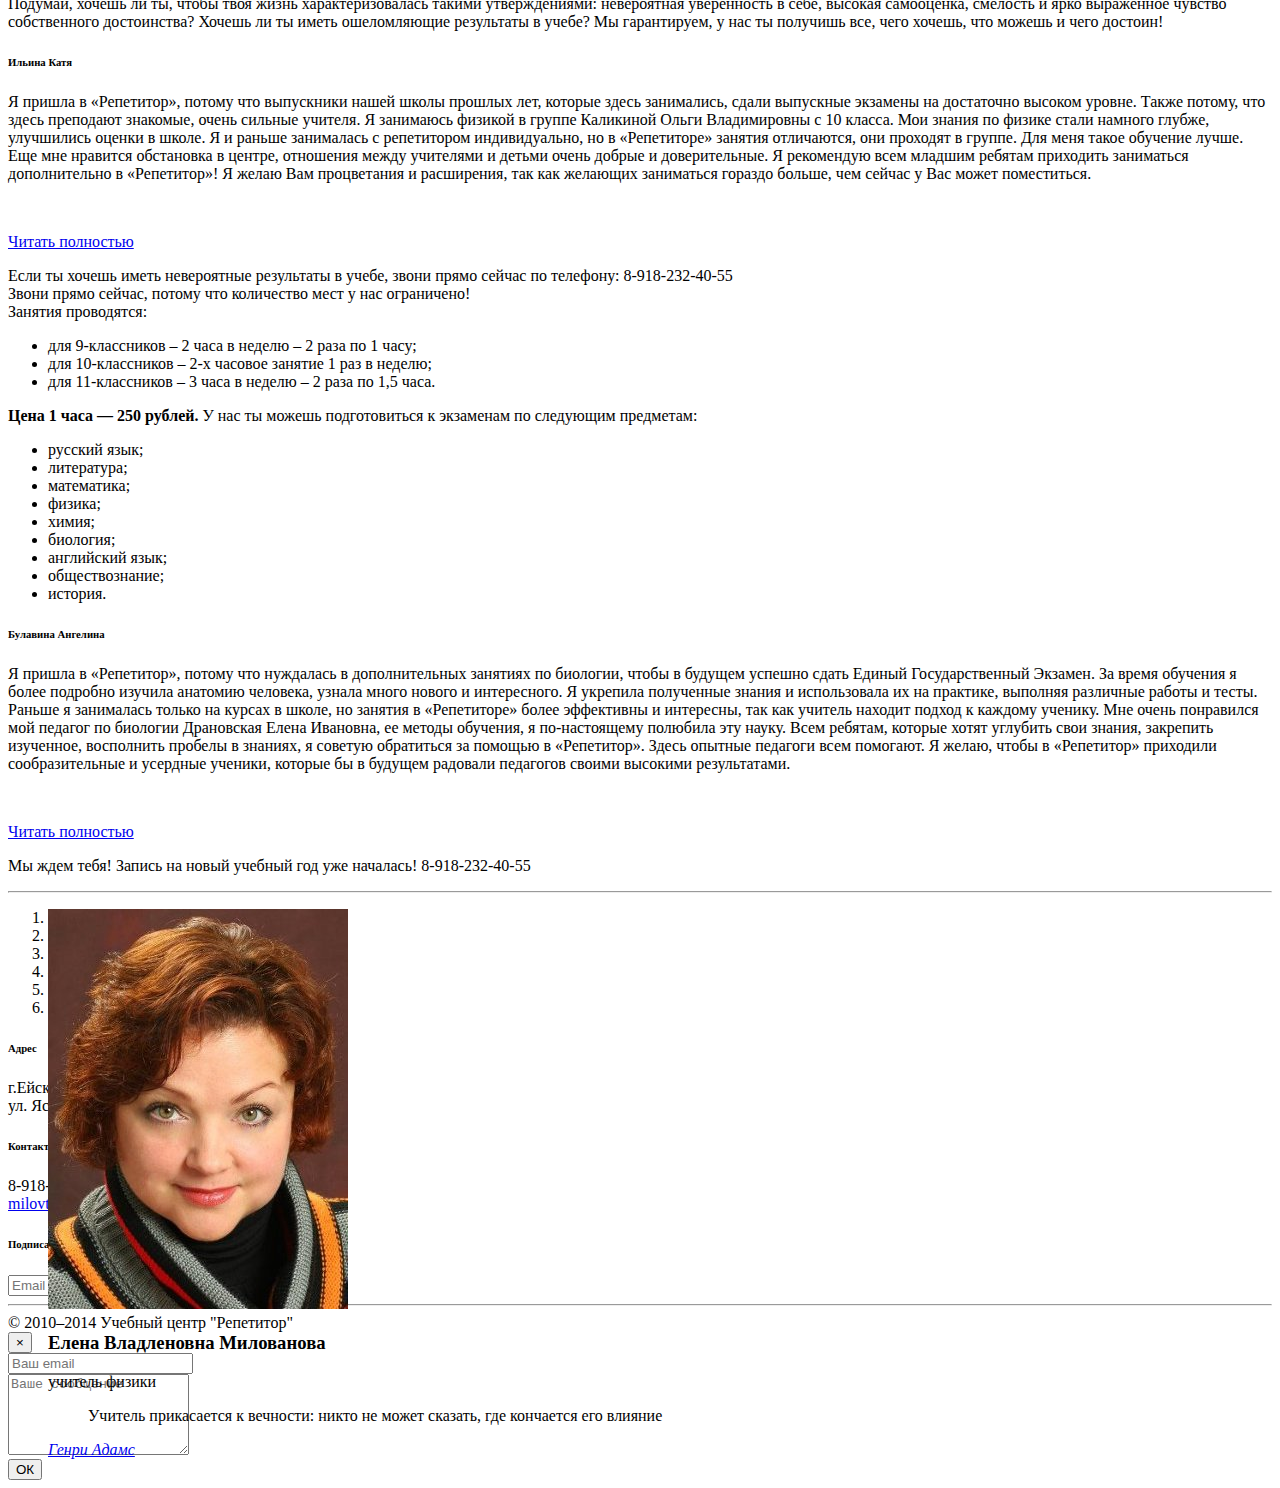
==== commit e4897c34: "freemarker templates with yaml data" ====
--- a/site/prod/index.html
+++ b/site/prod/index.html
@@ -15,6 +15,9 @@
         <script src="assets/js/jquery.smartscroll.js"></script>
         <script src="assets/js/jquery.flexSlider.js"></script>
         <script src="assets/js/main.js"></script>
+        <script src="assets/js/TweenMax.min.js"></script>
+        <script src="assets/js/SplitText.min.js"></script>
+        <script src="assets/js/detectmobwilebrowser.js"></script>
     </head>
 
     <body class="home">
@@ -23,8 +26,9 @@
             <div class="container">
 
                 <div class="navbar-header">
-                    Учебный центр
-                    <a href="index.html" class="navbar-logo"><br/>&laquo;Репетитор&raquo;</a>
+                    <h6>Учебный центр</h6>
+                    <a href="index.html" class="navbar-logo">&laquo;Репетитор&raquo;</a>
+                    <h6>(918) 232-40-55</h6>
                     <button class="navbar-nav-toggle">
                         <span class="icon-bar"></span>
                         <span class="icon-bar"></span>
@@ -50,12 +54,54 @@
             <div class="intro background-image">
                 <div class="intro-copy">
                     <h1>
-                        Подготовка к ЕГЭ и ГИА <br class="visible-on-desktop"/>
-                        по всем предметам<br class="visible-on-desktop"/>
-                        в Ейске
+                        Подготовка к ЕГЭ и ГИА в Ейске
                         <small>Выпускаем 100-бальников ежегодно</small>
                     </h1>
                 </div><!-- .intro-copy -->
+                <div class="features_block">
+                    <div id="featuresMonitor">
+                        <div id="monitorScreen">
+                            <div class="monitorFeature">
+                                <div id="udobno">Удобно</div>
+                                <div id="allSubjOnePoint">
+                                    <p>Все предметы</p>
+                                    <p>в одном месте</p>
+                                </div>
+                                <div id="subjectList1">
+                                    <div>русский язык</div>
+                                    <div>литература</div>
+                                    <div>математика</div>
+                                    <div>физика</div>
+                                    <div>химия</div>
+                                    <div>биология</div>
+                                    <div>английский язык</div>
+                                    <div>обществознание</div>
+                                    <div>история</div>
+                                </div>
+                            </div>
+                            <div class="monitorFeature">
+                                <div id="vigodno">Выгодно</div>
+                                <img class="studentSvg"
+                                     src="assets/img/human.svg"
+                                     alt="Ученик" width="20"/>
+                                <img class="rubleSvg"
+                                     src="assets/img/ruble_sign.svg"
+                                     alt="Рубль" width="30"/>
+                                <div id="miniGroupLessons">Занятия в минигруппах</div>
+                                <div id="miniGroupCheaper">более эффективны</div>
+                            </div>
+                            <div class="monitorFeature">
+                                <div id="legko">Просто</div>
+                                <div id="easy1">Удобное расписание</div>
+                                <div id="easy2">Психологическая поддержка</div>
+                                <div id="easy3">Классные педагоги</div>
+                            </div>
+                            <div class="monitorFeature">
+                                <img src="assets/img/roundArrow.png" alt="Repeat" id="repeatAnimation"/>
+                            </div>
+                        </div>
+                    </div>
+                </div>
                 <div class="intro-overlay"></div>
             </div><!-- .intro -->
 
